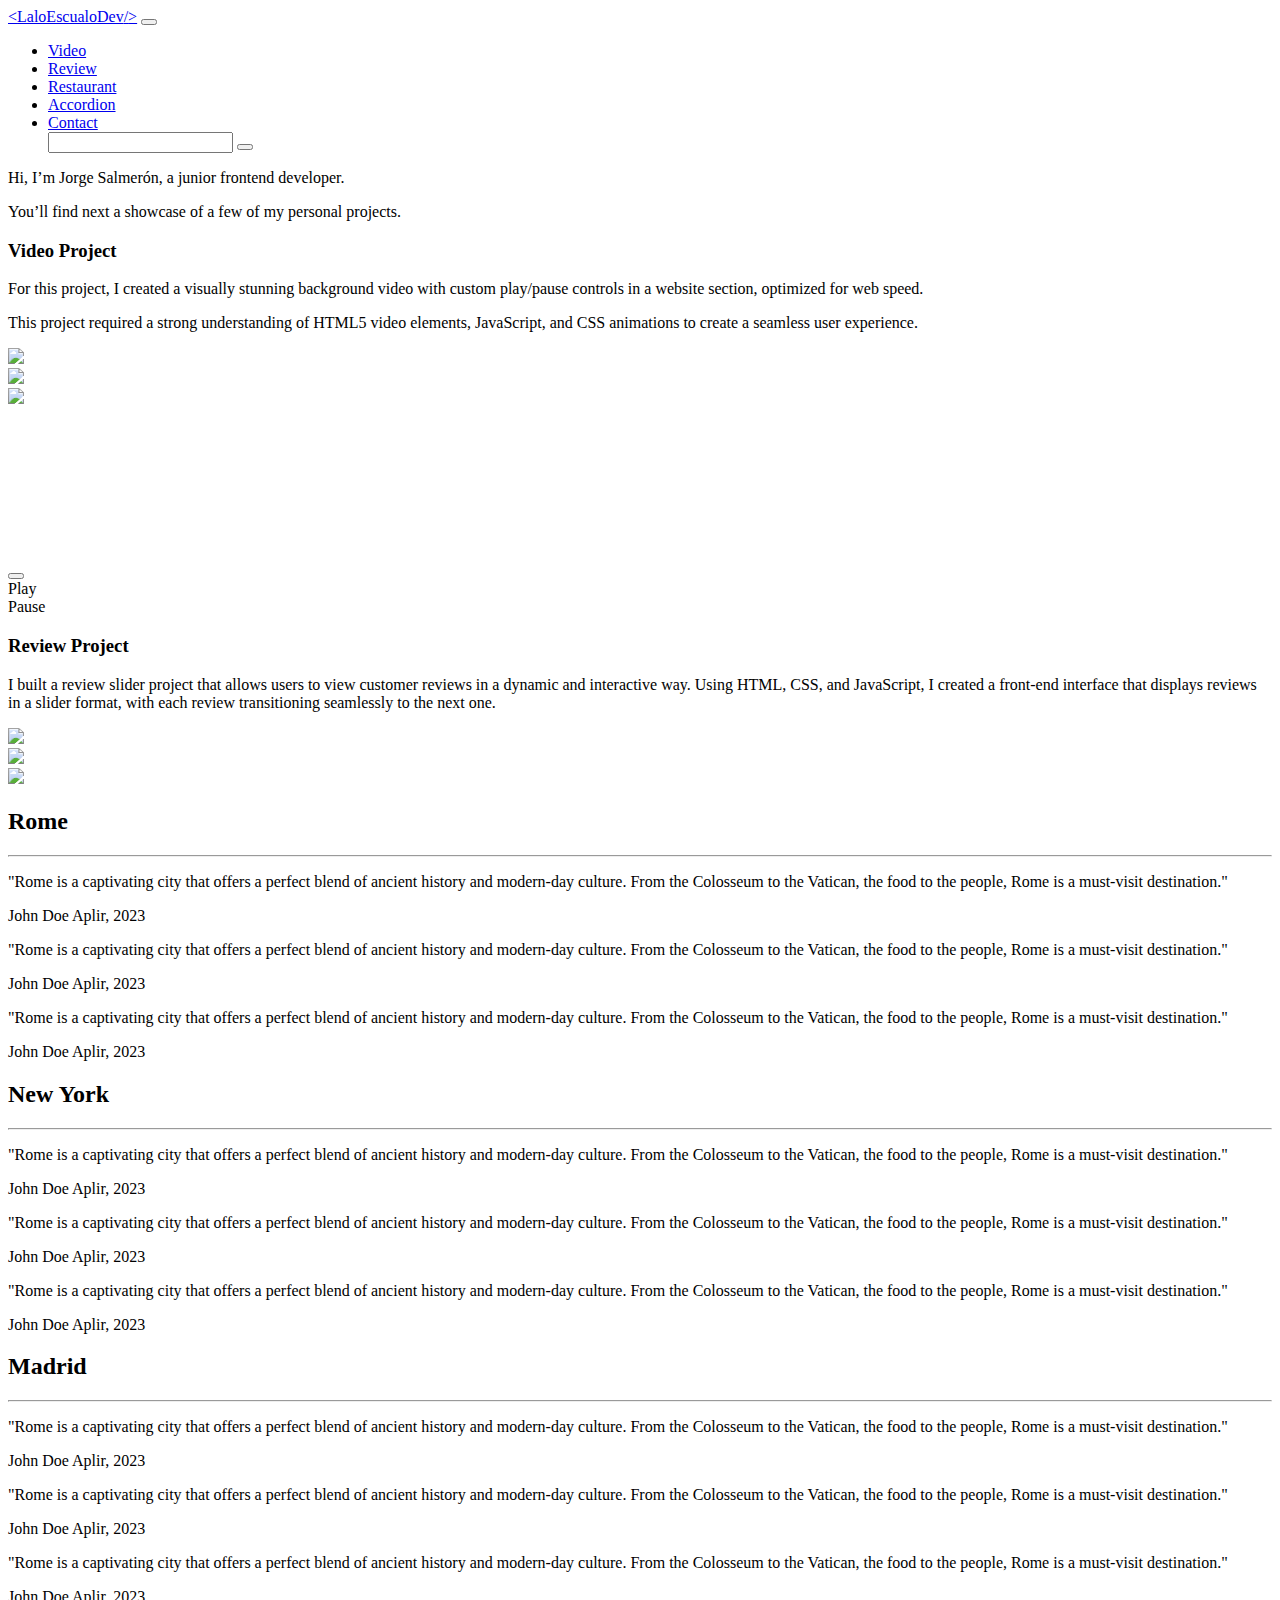
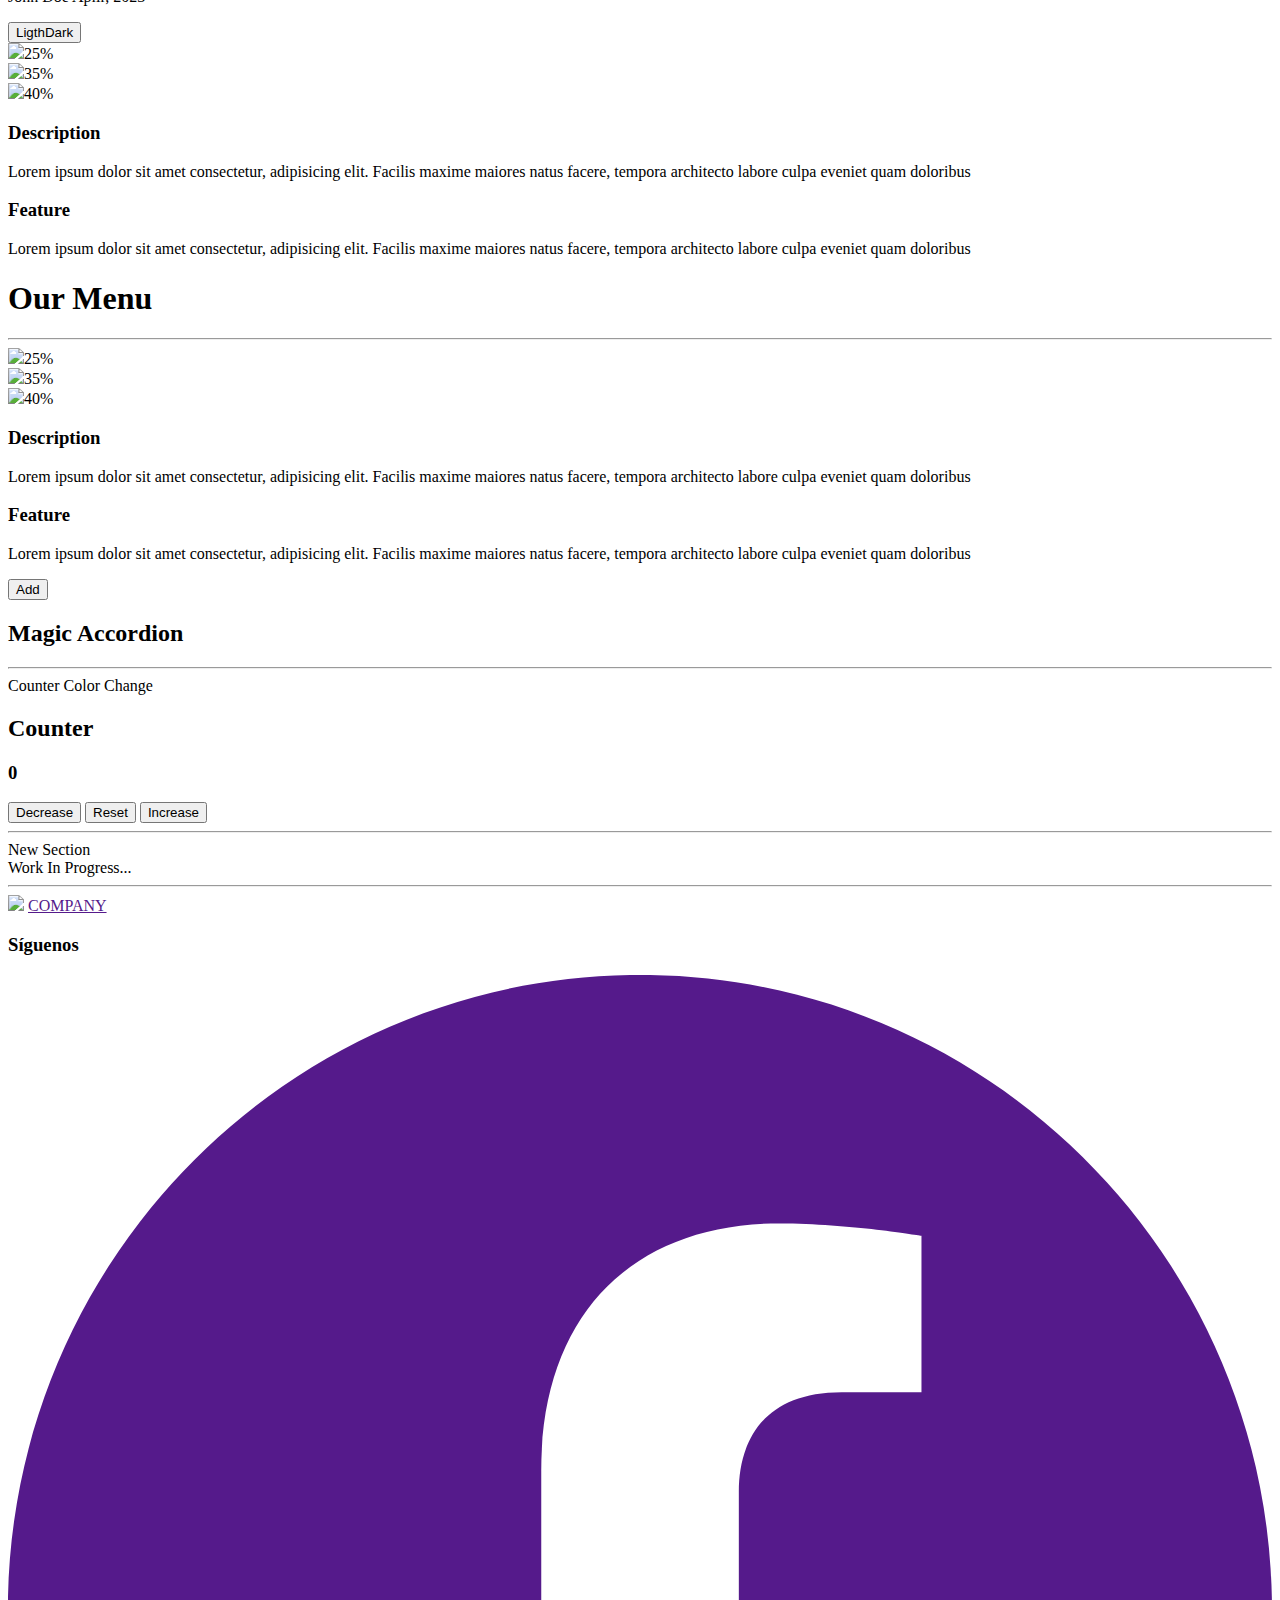
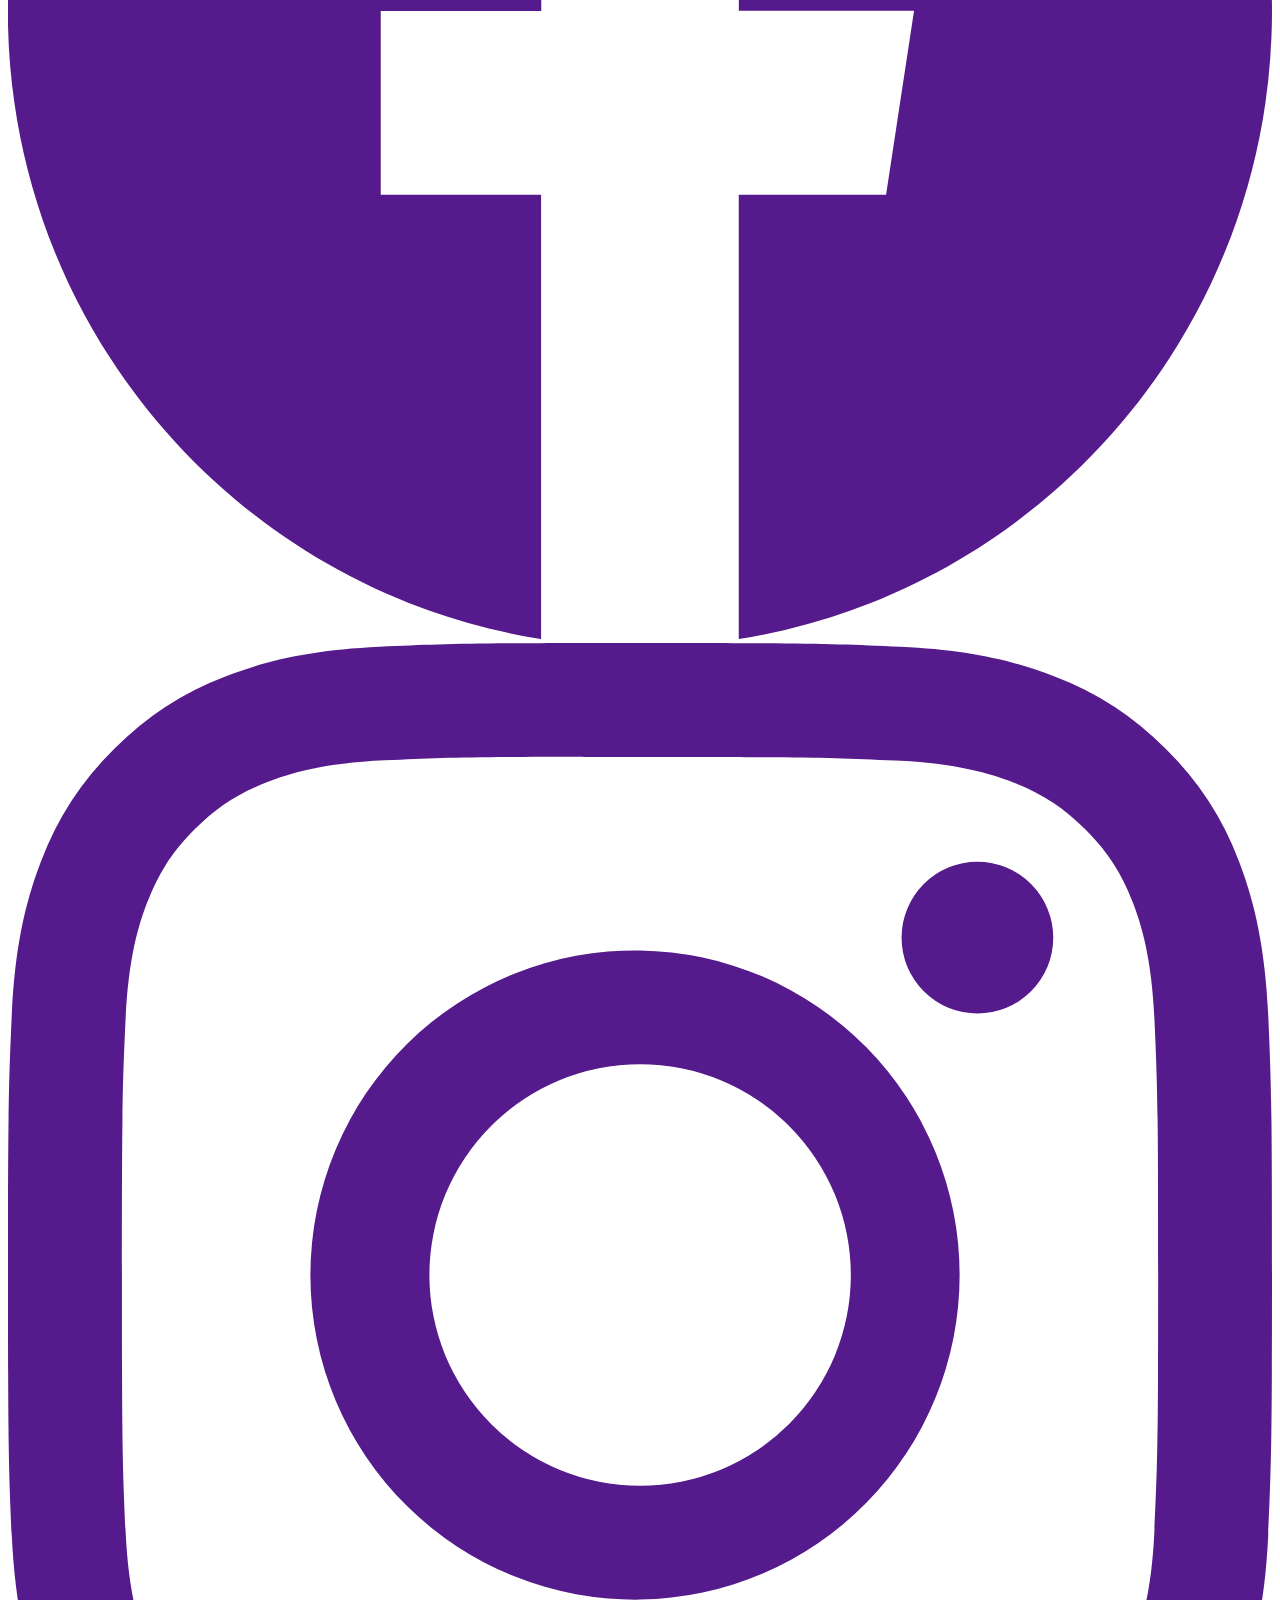
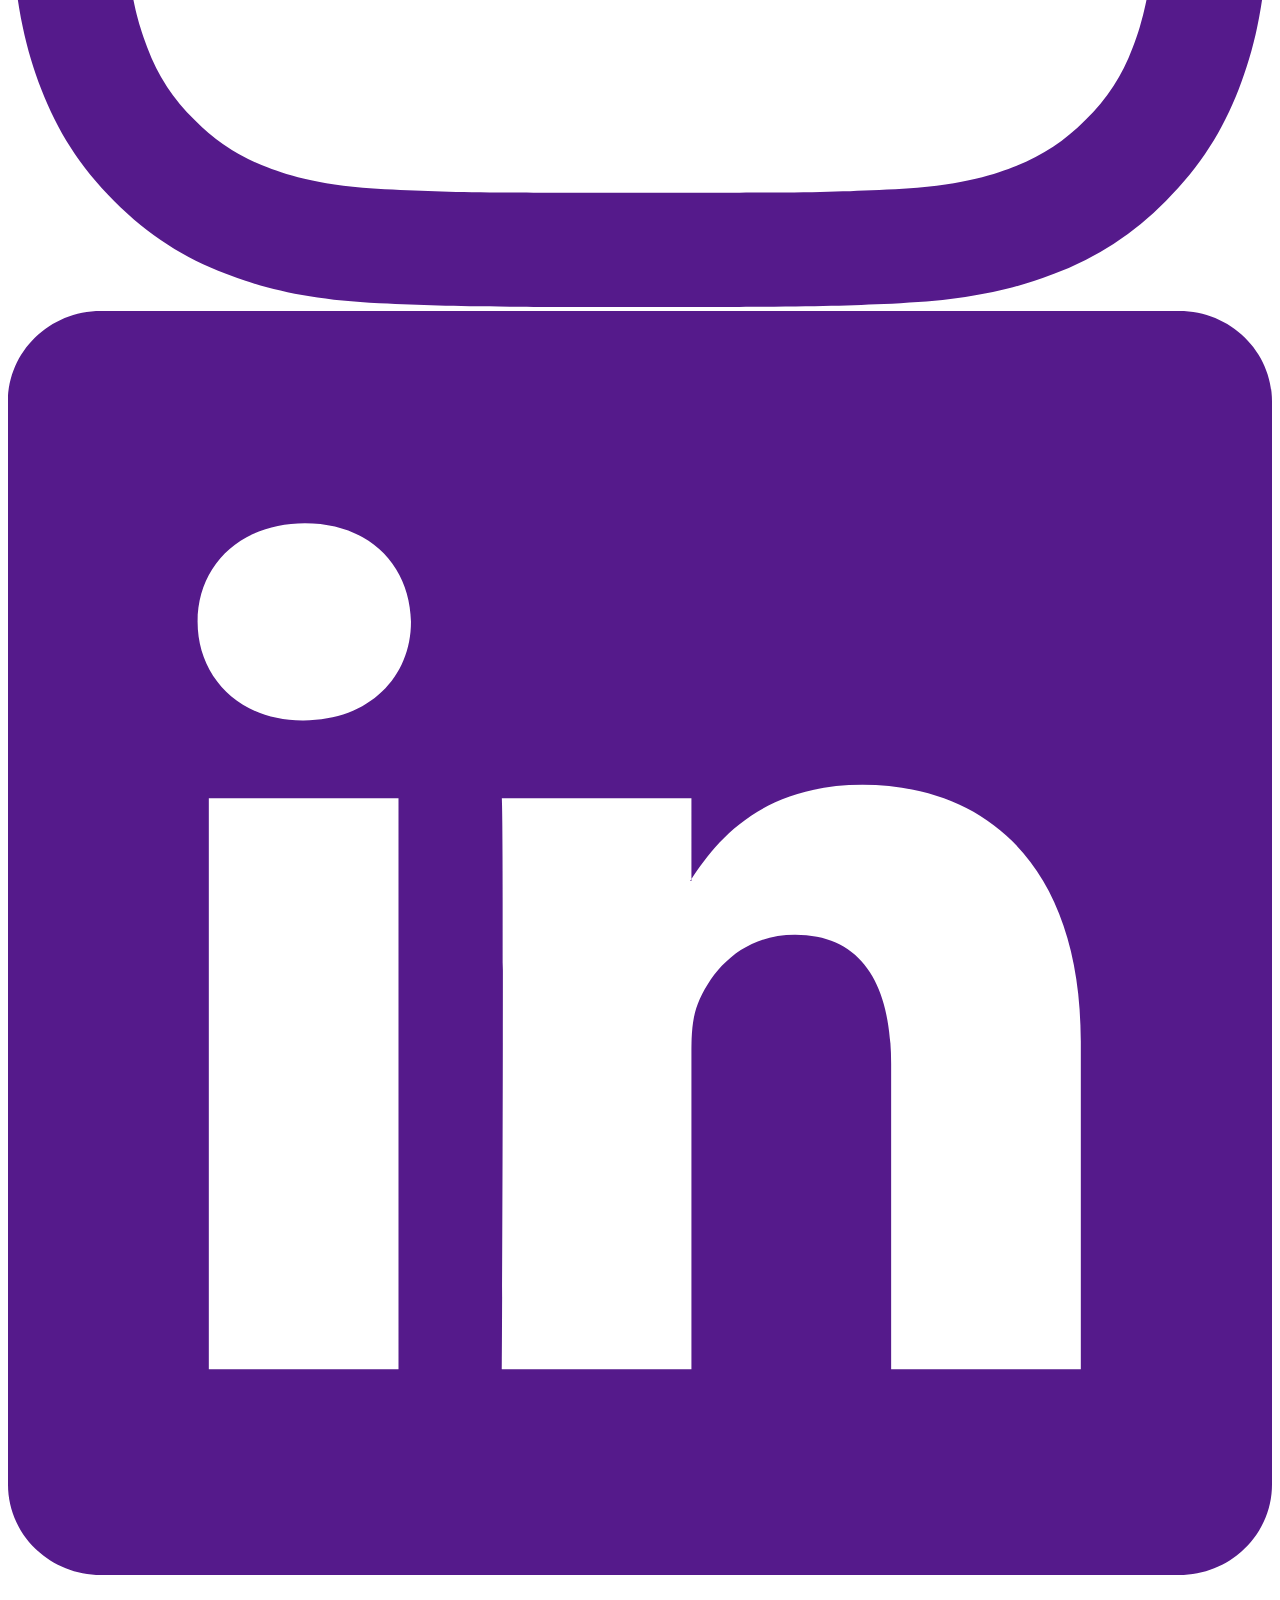
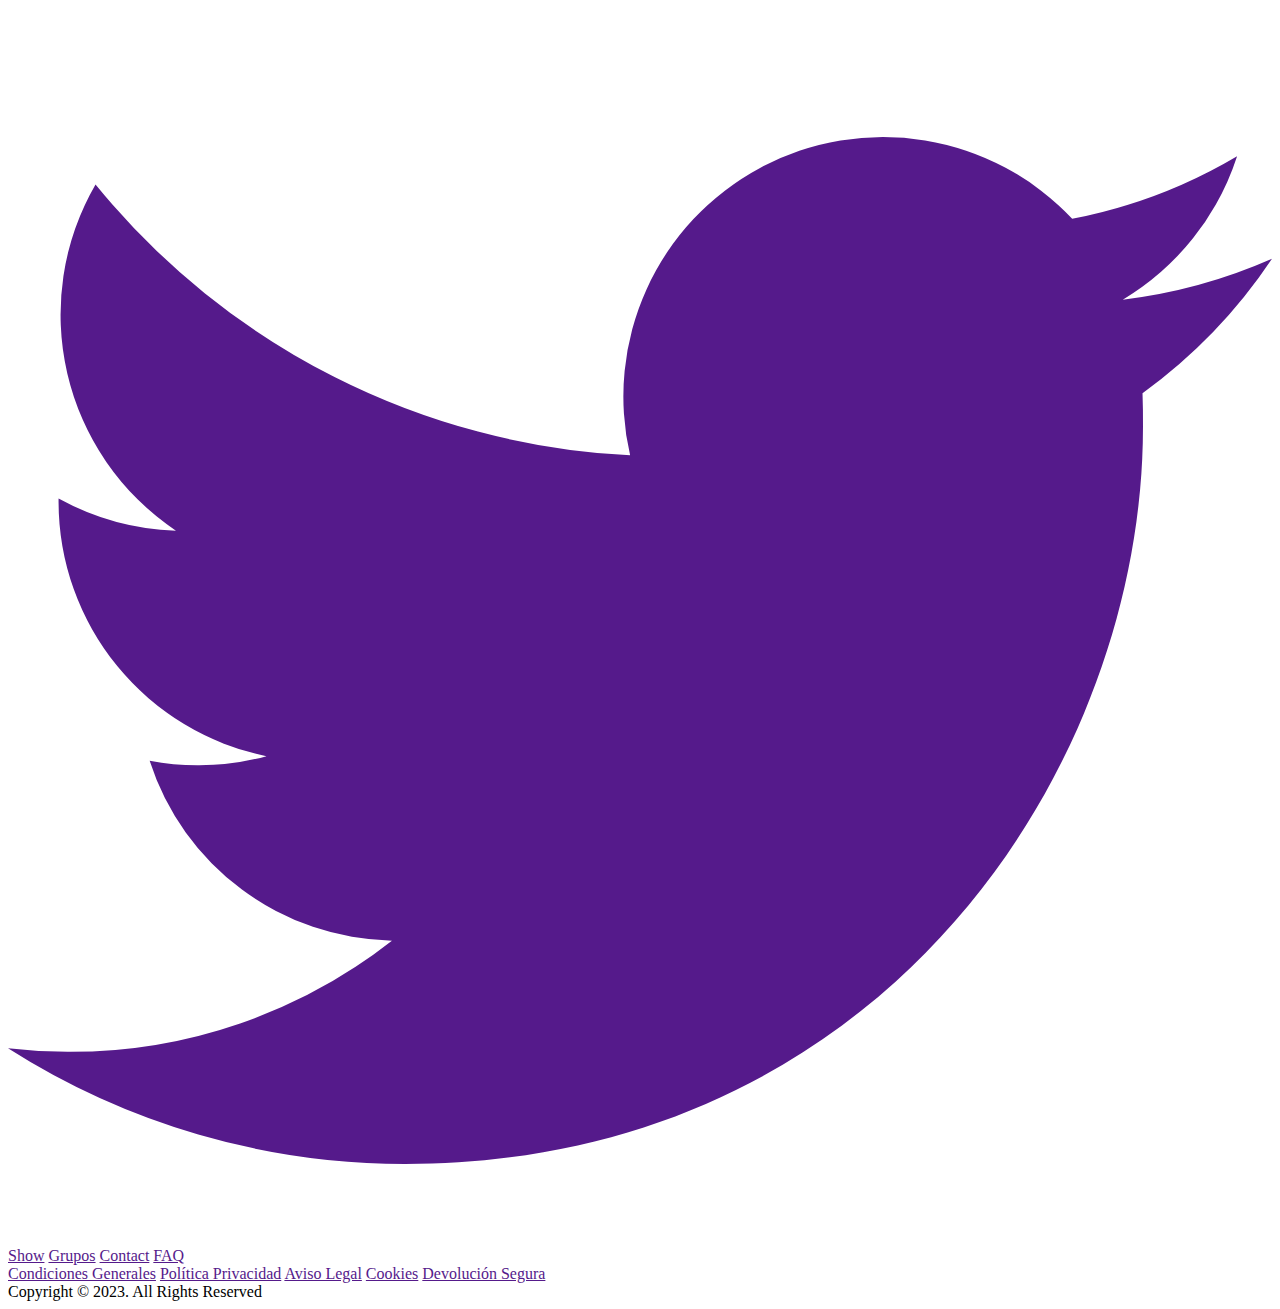
==== index.html @ b8dbc735 "Cambio nombre index" ====
<!DOCTYPE html>
<html lang="en">

<head>
    <meta charset="UTF-8">
    <meta http-equiv="X-UA-Compatible" content="IE=edge">
    <meta name="viewport" content="width=device-width, initial-scale=1.0">
    <title>Portfolio Mobile First</title>
    <link href="https://cdn.jsdelivr.net/npm/bootstrap@5.2.1/dist/css/bootstrap.min.css" rel="stylesheet"
        integrity="sha384-iYQeCzEYFbKjA/T2uDLTpkwGzCiq6soy8tYaI1GyVh/UjpbCx/TYkiZhlZB6+fzT" crossorigin="anonymous">
    <link rel="preconnect" href="https://fonts.googleapis.com">
    <link rel="preconnect" href="https://fonts.gstatic.com" crossorigin>
    <link
        href="https://fonts.googleapis.com/css2?family=Chivo+Mono:wght@700&family=Kodchasan:wght@300;600&family=Lora&family=Montserrat:wght@400&display=swap"
        rel="stylesheet">
    <!-- <link
        href="https://fonts.googleapis.com/css2?family=Chivo+Mono:wght@700&family=Kodchasan:wght@100;200;300;600;700&display=swap"
        rel="stylesheet"> -->
    <!-- <link href="https://fonts.googleapis.com/css2?family=Chivo+Mono:wght@700&display=swap" rel="stylesheet"> -->
    <link rel="stylesheet" href="PortfolioV1MF.css">

</head>

<body>
    <!-------------------------------------------- NAVBAR ------------------------------------------->
    <main>
        <section>
            <!-- COMPANY NAME - TOGGLE BTN - COLLAPSE NAV-LINK -->
            <nav id="mainNavbar" class="navbar fixed-top navbar-expand-lg">
                <!-- COMPANY NAME -->
                <a href="#"
                    class="navbar-brand"><span>&#60;</span>LaloEscualoDev<span>&#47;</span><span>&#62;</span></a>
                <!-- TOGGLE BTN -->
                <button class="navbar-toggler" data-toggle="collapse" data-target="#navLinks"
                    aria-label="Toggle navigation">
                    <span class="navbar-toggler-icon"></span>
                </button>
                <!-- COLLAPSE NAV-LINK -->
                <div class="collapse navbar-collapse" id="navLinks">
                    <ul class="navbar-nav">
                        <li class="nav-item">
                            <a href="#" class="nav-link navLinkVideo">Video</a>
                        </li>
                        <li class="nav-item">
                            <a href="#segunda" class="nav-link">Review</a>
                        </li>
                        <li class="nav-item">
                            <a href="#tercera" class="nav-link">Restaurant</a>
                        </li>
                        <li class="nav-item">
                            <a href="#cuarta" class="nav-link">Accordion</a>
                        </li>
                        <li class="nav-item">
                            <a href="#cuarta" class="nav-link">Contact</a>
                        </li>
                        <form class="formNavbar">
                            <input type="text" class="inputNavbar">
                            <button class="btnNavbar fas fa-search fa-horizontal icono-lupa">
                            </button>
                        </form>
                    </ul>
                </div>
            </nav>
        </section>
        <!------------------------------------- SECTION VIDEO --------------------------------------->
        <section id="primera" class="sectionPrimera">
            <!-- TWO FIRST PARAGRAF -->
            <div class="mainDivIntro">
                <p class="nameIntro">Hi, I’m <span class="nameBold">Jorge Salmerón</span>, a junior frontend
                    developer.
                </p>
                <p class="textIntro">You’ll find next a showcase of a few of my personal projects.</p>
            </div>
            <!-- CARD CENTRAL CON SCROLL Y LOGOS -->
            <div class="mainExplainVideo">
                <!-- CARD: TITLE AND PARAGRAF -->
                <div class="explainBody">
                    <h3 class="videoProject">Video Project</h3>
                    <div class="descExplain">
                        <p>For this project, I created a visually stunning background video with custom play/pause
                            controls in a website section, optimized for web speed.
                        </p>
                        <p>This project required a strong understanding of HTML5 video elements, JavaScript, and CSS
                            animations to create a seamless user experience.
                        </p>
                    </div>
                </div>
                <!-- CARD: LOGOS -->
                <div class="logosDivExplainVideo">
                    <div class="logosImgVideo">
                        <div class="lenjDiv">
                            <a href="Lenguajes/Html.html">
                                <img class="imgLenj" src="images/icons8-html-5 (1).svg">
                            </a>
                        </div>
                        <div class="lenjDiv">
                            <a href="Lenguajes/Css.html">
                                <img id="logoCss" class="imgLenj" src="images/icons8-css3.svg">
                            </a>
                        </div>
                        <div class="lenjDiv">
                            <a href="Lenguajes/Js.html">
                                <img class="imgLenj" src="images/icons8-javascript.svg">
                            </a>
                        </div>
                    </div>
                </div>
            </div>
            <!-- PRELAODER - VIDEO CONTAINER - PLAY/PAUSE BTNS -->

            <!-- PRELAODER -->
            <div class="preloaderVideo">
                <lottie-player class="gifPreloader" src="https://assets2.lottiefiles.com/packages/lf20_yx2u7eke.json"
                    background="transparent" speed="1" style="width: 300px; height: 300px;" loop
                    autoplay></lottie-player>
            </div>
            <!-- VIDEO Y BACKGROUND VIDEO -->
            <div class="mainDivVideo">
                <video class="containerVideo" muted autoplay loop>
                    <source
                        src="https://cdn.pixabay.com/vimeo/688648666/Patinar%20-%20110734.mp4?width=1280&hash=bf9af4859d50079ec338d1eb133887ebc7608607"
                        type="video/mp4">
                </video>
            </div>
            <!-- PLAY/PAUSE BTNS -->
            <section class="mainPlayPauseSection">
                <div class="mainBtnSwith">
                    <button class="btnSwitchVideo">
                        <span class="switchVideo"></span>
                    </button>
                    <div class="PlayPauseDiv">
                        <div class="divPlay">
                            <span class="btnPlayVideo fas fa-play"></span><span class="spanPlayBtn">Play</span>
                        </div>
                        <div class="divPause">
                            <span class="btnPauseVideo fas fa-pause"></span><span class="spanPauseBtn">Pause</span>
                        </div>
                    </div>
                </div>
            </section>
        </section>
        <!--------------------------------------- REVIEW -------------------------------------------->
        <section id="segunda" class="sectionSegunda">
            <div class="mainCardReview">
                <!-- AQUI VA EL CONTENIDO DE LA SEGUNDA SECCCION -->
                <div class="mainExplainReview">
                    <div class="logosDivExplain">
                    </div>
                    <div class="explainBody">
                        <div class="headDiv">
                            <h3 class="ProjectNameReview">Review Project</h3>
                            <div class="descExplainReview">
                                <p class="parrafoReview">I built a review slider project that allows users to view
                                    customer reviews in a
                                    dynamic and interactive way. Using HTML, CSS, and JavaScript, I created a front-end
                                    interface that displays reviews in a slider format, with each review transitioning
                                    seamlessly to the next one.

                                </p>
                            </div>
                            <div class="containerLogosReview">
                                <div class="lenjDiv">
                                    <img class="imgLogosReview" src="images/icons8-html-5 (1).svg">
                                </div>
                                <div class="lenjDiv">
                                    <img id="logoCss" class="imgLogosReview" src="images/icons8-css3.svg">
                                </div>
                                <div class="lenjDiv">
                                    <img class="imgLogosReview" src="images/icons8-javascript.svg">
                                </div>
                            </div>
                        </div>
                    </div>
                </div>
                <section class="row justify-content-center align-items-center">
                    <div class="mainDivReview">
                        <div class="cardReview carousel-container">
                            <div class="cardBodyReview carousel">
                                <!-- CARD REVIEW -->
                                <article class="mainReview img firstReview">
                                    <div class="imgContainerReview">
                                        <h2 id="author" class="authorReview">Rome</h2>
                                    </div>
                                    <hr class="cardHr">
                                    <div class="containerScrollXReview">
                                        <div class="itemScrollXReview">
                                            <p id="info" class="infoReview">"Rome is a captivating city that offers a
                                                perfect blend of ancient history and modern-day culture. From the
                                                Colosseum to the Vatican, the food to the people, Rome is a must-visit
                                                destination."
                                            <p class="NamePost">John Doe <span>Aplir, 2023</span></p>
                                            </p>
                                        </div>
                                        <div class="itemScrollXReview">
                                            <p id="info" class="infoReview">"Rome is a captivating city that offers a
                                                perfect blend of ancient history and modern-day culture. From the
                                                Colosseum to the Vatican, the food to the people, Rome is a must-visit
                                                destination."
                                            <p class="NamePost">John Doe <span>Aplir, 2023</span></p>
                                            </p>
                                        </div>
                                        <div class="itemScrollXReview">
                                            <p id="info" class="infoReview">"Rome is a captivating city that offers a
                                                perfect blend of ancient history and modern-day culture. From the
                                                Colosseum to the Vatican, the food to the people, Rome is a must-visit
                                                destination."
                                            <p class="NamePost">John Doe <span>Aplir, 2023</span></p>
                                            </p>
                                        </div>
                                    </div>
                                </article>
                                <article class="mainReview img secondReview">
                                    <div class="imgContainerReview">
                                        <h2 id="author" class="authorReview">New York</h2>
                                    </div>
                                    <hr class="cardHr">
                                    <div class="containerScrollXReview">
                                        <div class="itemScrollXReview">
                                            <p id="info" class="infoReview">"Rome is a captivating city that offers a
                                                perfect blend of ancient history and modern-day culture. From the
                                                Colosseum to the Vatican, the food to the people, Rome is a must-visit
                                                destination."
                                            <p class="NamePost">John Doe <span>Aplir, 2023</span></p>
                                            </p>
                                        </div>
                                        <div class="itemScrollXReview">
                                            <p id="info" class="infoReview">"Rome is a captivating city that offers a
                                                perfect blend of ancient history and modern-day culture. From the
                                                Colosseum to the Vatican, the food to the people, Rome is a must-visit
                                                destination."
                                            <p class="NamePost">John Doe <span>Aplir, 2023</span></p>
                                            </p>
                                        </div>
                                        <div class="itemScrollXReview">
                                            <p id="info" class="infoReview">"Rome is a captivating city that offers a
                                                perfect blend of ancient history and modern-day culture. From the
                                                Colosseum to the Vatican, the food to the people, Rome is a must-visit
                                                destination."
                                            <p class="NamePost">John Doe <span>Aplir, 2023</span></p>
                                            </p>
                                        </div>
                                    </div>
                                </article>
                                <article class="mainReview img thirdReview">
                                    <div class="imgContainerReview">
                                        <h2 id="author" class="authorReview">Madrid</h2>
                                    </div>
                                    <hr class="cardHr">
                                    <div class="containerScrollXReview">
                                        <div class="itemScrollXReview">
                                            <p id="info" class="infoReview">"Rome is a captivating city that offers a
                                                perfect blend of ancient history and modern-day culture. From the
                                                Colosseum to the Vatican, the food to the people, Rome is a must-visit
                                                destination."
                                            <p class="NamePost">John Doe <span>Aplir, 2023</span></p>
                                            </p>
                                        </div>
                                        <div class="itemScrollXReview">
                                            <p id="info" class="infoReview">"Rome is a captivating city that offers a
                                                perfect blend of ancient history and modern-day culture. From the
                                                Colosseum to the Vatican, the food to the people, Rome is a must-visit
                                                destination."
                                            <p class="NamePost">John Doe <span>Aplir, 2023</span></p>
                                            </p>
                                        </div>
                                        <div class="itemScrollXReview">
                                            <p id="info" class="infoReview">"Rome is a captivating city that offers a
                                                perfect blend of ancient history and modern-day culture. From the
                                                Colosseum to the Vatican, the food to the people, Rome is a must-visit
                                                destination."
                                            <p class="NamePost">John Doe <span>Aplir, 2023</span></p>
                                            </p>
                                        </div>
                                    </div>
                                </article>
                            </div>
                            <div class="mainDivDarkMode">
                                <button class="darkBtn"><span class="spanDark">Ligth</span><span
                                        class="spanLigth">Dark</span></button>
                            </div>
                        </div>
                    </div>
                    <div class="divBtnsReview carousel-buttons">
                        <a class="btnsReview next-btn"><i class="fas fa-chevron-left next"></i></a>
                        <a class="btnsReview prev-btn"><i class="fas fa-chevron-right prev"></i></a>
                    </div>
                </section>
            </div>
        </section>
        <!-------------------------------------- RESTAURANT ----------------------------------------->
        <section id="tercera" class="sectionTercera">
            <div class="titleContainerRestaurant">
                <!-- AQUI VA EL CONTENIDO DE LA TERCERA SECCCION -->
                <div class="mainExplainRest">
                    <div class="logosDivExplain">
                        <div class="divBar">
                            <div class="htmlBar"></div>
                            <div class="cssBar"></div>
                            <div class="jsBar"></div>
                        </div>
                        <div class="logosImg">
                            <div class="lenjDiv">
                                <img class="imgLenj" src="images/icons8-html-5 (1).svg"><span
                                    class="lenjSpan number">25%</span>
                            </div>
                            <div class="lenjDiv">
                                <img id="logoCss" class="imgLenj" src="images/icons8-css3.svg"><span
                                    class="lenjSpan number">35%</span>
                            </div>
                            <div class="lenjDiv">
                                <img class="imgLenj" src="images/icons8-javascript.svg"><span
                                    class="lenjSpan number">40%</span>
                            </div>
                        </div>
                    </div>
                    <div class="explainBody">
                        <div class="headDiv">
                            <h3>Description</h3>
                            <div class="descExplain">
                                <p>Lorem ipsum dolor sit amet consectetur, adipisicing elit. Facilis
                                    maxime maiores natus facere, tempora architecto labore culpa eveniet quam doloribus
                                </p>
                            </div>
                            <h3>Feature</h3>
                            <div class="featExplain">
                                <p>Lorem ipsum dolor sit amet consectetur, adipisicing elit. Facilis
                                    maxime maiores natus facere, tempora architecto labore culpa eveniet quam doloribus
                                </p>
                            </div>
                        </div>
                    </div>
                </div>
                <main class="container-fluid row align-items-center">
                    <nav>
                        <section class="text-center">
                            <div class="mainTitle">
                                <h1 class="titleMenu">Our Menu</h1>
                                <hr class="underlineRestaurant">
                            </div>
                            <div class="btnsMenu">
                                <!-- <button class="filter-btn" data-id="all">All</button>
                            <button class="filter-btn" data-id="breakfast">Breakfast</button>
                            <button class="filter-btn" data-id="lunch">Lunch</button>
                            <button class="filter-btn" data-id="shakes">Shakes</button> -->
                            </div>
                        </section>
                        <section class="sectionMenu container-fluid">
                            <div class="div-central row align-items-center justify-content-evenly">
                                <!-- <div class="">
                                <img class="imgPlato"
                                    src="https://images.unsplash.com/photo-1546069901-ba9599a7e63c?ixlib=rb-4.0.3&ixid=MnwxMjA3fDB8MHxzZWFyY2h8Mnx8Y29taWRhfGVufDB8fDB8fA%3D%3D&auto=format&fit=crop&w=200&q=60"
                                    alt="">
                            </div>
                            <div class="mainDivMenu">
                                <div>
                                    <div class="titlePlato">
                                        <h4 class="namePlato">Primer Plato</h4>
                                        <h4 class="price">15.35$</h4>
                                    </div>
                                    <hr class="underlinePlato">
                                    <p class="textPlato">Lorem ipsum dolor sit amet consect adipisicing elit. Provident, sed tenetur modi accusamus
                                        magni harum quo inventore. Nulla harum quia eveniet nobis.</p>
                                </div>
                            </div> -->
                        </section>
                    </nav>
                </main>
            </div>
        </section>
        <!----------------------------------- ACCORDION + FOOTER ------------------------------------>
        <section id="cuarta" class="sectionCuarta">
            <div>
                <!-- AQUI VA EL CONTENIDO DE LA CUARTA SECCCION -->
                <div class="mainDivExplain">
                    <div class="logosDivExplain">
                        <div class="divBar">
                            <div class="htmlBar"></div>
                            <div class="cssBar"></div>
                            <div class="jsBar"></div>
                        </div>
                        <div class="logosImg">
                            <div class="lenjDiv">
                                <img class="imgLenj" src="images/icons8-html-5 (1).svg"><span
                                    class="lenjSpan number">25%</span>
                            </div>
                            <div class="lenjDiv">
                                <img id="logoCss" class="imgLenj" src="images/icons8-css3.svg"><span
                                    class="lenjSpan number">35%</span>
                            </div>
                            <div class="lenjDiv">
                                <img class="imgLenj" src="images/icons8-javascript.svg"><span
                                    class="lenjSpan number">40%</span>
                            </div>
                        </div>
                    </div>
                    <div class="mainDivAccordion">
                        <!-- MAIN ACCORDION -->
                        <div class="explainBody">
                            <div class="headDiv">
                                <h3>Description</h3>
                                <div class="descExplain">
                                    <p>Lorem ipsum dolor sit amet consectetur, adipisicing elit. Facilis
                                        maxime maiores natus facere, tempora architecto labore culpa eveniet quam
                                        doloribus
                                    </p>
                                </div>
                                <h3>Feature</h3>
                                <div class="featExplain">
                                    <p>Lorem ipsum dolor sit amet consectetur, adipisicing elit. Facilis
                                        maxime maiores natus facere, tempora architecto labore culpa eveniet quam
                                        doloribus
                                    </p>
                                </div>
                            </div>
                            <div class="divBtnAgregar">
                                <button class="float-end btnAgregar">Add</button>
                            </div>
                            <div class="accordion">
                                <h2 class="textAccordion">Magic Accordion</h2>
                                <hr>
                                <!-- PRIMER ACCORDION -->
                                <div class="containerAccordion">
                                    <div class="titulo">Counter Color Change</div>
                                    <div class="mainDivCounter content">
                                        <!-- AQUI VA EL CONTENIDO DEL PRIMER ACORDION -->
                                        <!-- COUNTER INSIDE -->
                                        <div class="titleDivCounter">
                                            <h2 class="titleCounter">Counter</h2>
                                            <h3 class="numberCounter">0</h3>
                                        </div>

                                    </div>
                                </div>
                                <div class="btnDivCounter btnDivCounterUno">
                                    <button id="dec" class="btn btnsCounter decrease">Decrease</button>
                                    <button id="res" class="btn btnsCounter reset">Reset</button>
                                    <button id="inc" class="btn btnsCounter increase">Increase</button>
                                </div>
                                <hr>
                                <!-- SEGUNDO ACCORDION -->
                                <div class="linkHide">
                                    <div class="containerAccordion1">
                                        <div class="titulo">New Section</div>
                                        <div class="mainDivCounter content work">
                                            Work In Progress...
                                        </div>
                                        <hr>
                                    </div>
                                </div>
                            </div>
                        </div>
                        <!--------------------------------- FOOTER ---------------------------------->
                        <main class="mainFooter">
                            <section class="mainSectionFooter">
                                <div class="companyFooter">
                                    <div class="logoPlusCompanyDiv">
                                        <img class="imgLogoFooter"
                                            src="https://getbootstrap.com/docs/5.2/assets/brand/bootstrap-logo.svg">
                                        <a href="">COMPANY</a>
                                    </div>
                                    <div class="redesFooter">
                                        <h3 class="titleRedes">Síguenos</h3>
                                        <div class="logosRedesFooter">
                                            <a href="">
                                                <svg xmlns="http://www.w3.org/2000/svg" fill="currentColor"
                                                    class="bi bi-facebook" viewBox="0 0 16 16">
                                                    <path
                                                        d="M16 8.049c0-4.446-3.582-8.05-8-8.05C3.58 0-.002 3.603-.002 8.05c0 4.017 2.926 7.347 6.75 7.951v-5.625h-2.03V8.05H6.75V6.275c0-2.017 1.195-3.131 3.022-3.131.876 0 1.791.157 1.791.157v1.98h-1.009c-.993 0-1.303.621-1.303 1.258v1.51h2.218l-.354 2.326H9.25V16c3.824-.604 6.75-3.934 6.75-7.951z" />
                                                </svg>
                                            </a>
                                            <a href="">
                                                <svg xmlns="http://www.w3.org/2000/svg" fill="currentColor"
                                                    class="bi bi-instagram" viewBox="0 0 16 16">
                                                    <path
                                                        d="M8 0C5.829 0 5.556.01 4.703.048 3.85.088 3.269.222 2.76.42a3.917 3.917 0 0 0-1.417.923A3.927 3.927 0 0 0 .42 2.76C.222 3.268.087 3.85.048 4.7.01 5.555 0 5.827 0 8.001c0 2.172.01 2.444.048 3.297.04.852.174 1.433.372 1.942.205.526.478.972.923 1.417.444.445.89.719 1.416.923.51.198 1.09.333 1.942.372C5.555 15.99 5.827 16 8 16s2.444-.01 3.298-.048c.851-.04 1.434-.174 1.943-.372a3.916 3.916 0 0 0 1.416-.923c.445-.445.718-.891.923-1.417.197-.509.332-1.09.372-1.942C15.99 10.445 16 10.173 16 8s-.01-2.445-.048-3.299c-.04-.851-.175-1.433-.372-1.941a3.926 3.926 0 0 0-.923-1.417A3.911 3.911 0 0 0 13.24.42c-.51-.198-1.092-.333-1.943-.372C10.443.01 10.172 0 7.998 0h.003zm-.717 1.442h.718c2.136 0 2.389.007 3.232.046.78.035 1.204.166 1.486.275.373.145.64.319.92.599.28.28.453.546.598.92.11.281.24.705.275 1.485.039.843.047 1.096.047 3.231s-.008 2.389-.047 3.232c-.035.78-.166 1.203-.275 1.485a2.47 2.47 0 0 1-.599.919c-.28.28-.546.453-.92.598-.28.11-.704.24-1.485.276-.843.038-1.096.047-3.232.047s-2.39-.009-3.233-.047c-.78-.036-1.203-.166-1.485-.276a2.478 2.478 0 0 1-.92-.598 2.48 2.48 0 0 1-.6-.92c-.109-.281-.24-.705-.275-1.485-.038-.843-.046-1.096-.046-3.233 0-2.136.008-2.388.046-3.231.036-.78.166-1.204.276-1.486.145-.373.319-.64.599-.92.28-.28.546-.453.92-.598.282-.11.705-.24 1.485-.276.738-.034 1.024-.044 2.515-.045v.002zm4.988 1.328a.96.96 0 1 0 0 1.92.96.96 0 0 0 0-1.92zm-4.27 1.122a4.109 4.109 0 1 0 0 8.217 4.109 4.109 0 0 0 0-8.217zm0 1.441a2.667 2.667 0 1 1 0 5.334 2.667 2.667 0 0 1 0-5.334z" />
                                                </svg>
                                            </a>
                                            <a href="">
                                                <svg xmlns="http://www.w3.org/2000/svg" fill="currentColor"
                                                    class="bi bi-linkedin" viewBox="0 0 16 16">
                                                    <path
                                                        d="M0 1.146C0 .513.526 0 1.175 0h13.65C15.474 0 16 .513 16 1.146v13.708c0 .633-.526 1.146-1.175 1.146H1.175C.526 16 0 15.487 0 14.854V1.146zm4.943 12.248V6.169H2.542v7.225h2.401zm-1.2-8.212c.837 0 1.358-.554 1.358-1.248-.015-.709-.52-1.248-1.342-1.248-.822 0-1.359.54-1.359 1.248 0 .694.521 1.248 1.327 1.248h.016zm4.908 8.212V9.359c0-.216.016-.432.08-.586.173-.431.568-.878 1.232-.878.869 0 1.216.662 1.216 1.634v3.865h2.401V9.25c0-2.22-1.184-3.252-2.764-3.252-1.274 0-1.845.7-2.165 1.193v.025h-.016a5.54 5.54 0 0 1 .016-.025V6.169h-2.4c.03.678 0 7.225 0 7.225h2.4z" />
                                                </svg>
                                            </a>
                                            <a href="">
                                                <svg xmlns="http://www.w3.org/2000/svg" fill="currentColor"
                                                    class="bi bi-twitter" viewBox="0 0 16 16">
                                                    <path
                                                        d="M5.026 15c6.038 0 9.341-5.003 9.341-9.334 0-.14 0-.282-.006-.422A6.685 6.685 0 0 0 16 3.542a6.658 6.658 0 0 1-1.889.518 3.301 3.301 0 0 0 1.447-1.817 6.533 6.533 0 0 1-2.087.793A3.286 3.286 0 0 0 7.875 6.03a9.325 9.325 0 0 1-6.767-3.429 3.289 3.289 0 0 0 1.018 4.382A3.323 3.323 0 0 1 .64 6.575v.045a3.288 3.288 0 0 0 2.632 3.218 3.203 3.203 0 0 1-.865.115 3.23 3.23 0 0 1-.614-.057 3.283 3.283 0 0 0 3.067 2.277A6.588 6.588 0 0 1 .78 13.58a6.32 6.32 0 0 1-.78-.045A9.344 9.344 0 0 0 5.026 15z" />
                                                </svg>
                                            </a>
                                        </div>
                                    </div>
                                </div>
                                <div class="linkFooterDiv">
                                    <div class="infoFooter">
                                        <a href="">Show</a>
                                        <a href="">Grupos</a>
                                        <a href="">Contact</a>
                                        <a href="">FAQ</a>
                                    </div>
                                    <div class="policyFooter">
                                        <a href="">Condiciones Generales</a>
                                        <a href="">Política Privacidad</a>
                                        <a href="">Aviso Legal</a>
                                        <a href="">Cookies</a>
                                        <a href="">Devolución Segura</a>
                                    </div>
                                </div>
                            </section>
                            <section class="copyFooter">
                                <div>Copyright © 2023. All Rights Reserved</div>
                            </section>
                        </main>
        </section>
        <!---------------------------------------- SCRIPT ------------------------------------------->
        <div>
            <script src="https://code.jquery.com/jquery-3.3.1.slim.min.js"
                integrity="sha384-q8i/X+965DzO0rT7abK41JStQIAqVgRVzpbzo5smXKp4YfRvH+8abtTE1Pi6jizo"
                crossorigin="anonymous"></script>
            <script src="https://stackpath.bootstrapcdn.com/bootstrap/4.1.3/js/bootstrap.min.js"
                integrity="sha384-ChfqqxuZUCnJSK3+MXmPNIyE6ZbWh2IMqE241rYiqJxyMiZ6OW/JmZQ5stwEULTy"
                crossorigin="anonymous"></script>
            <script src="https://kit.fontawesome.com/01074329eb.js" crossorigin="anonymous"></script>
            <script src="https://unpkg.com/@lottiefiles/lottie-player@latest/dist/lottie-player.js"></script>
            <script src="PortfolioV1MF.js"></script>
        </div>
    </main>
</body>

</html>
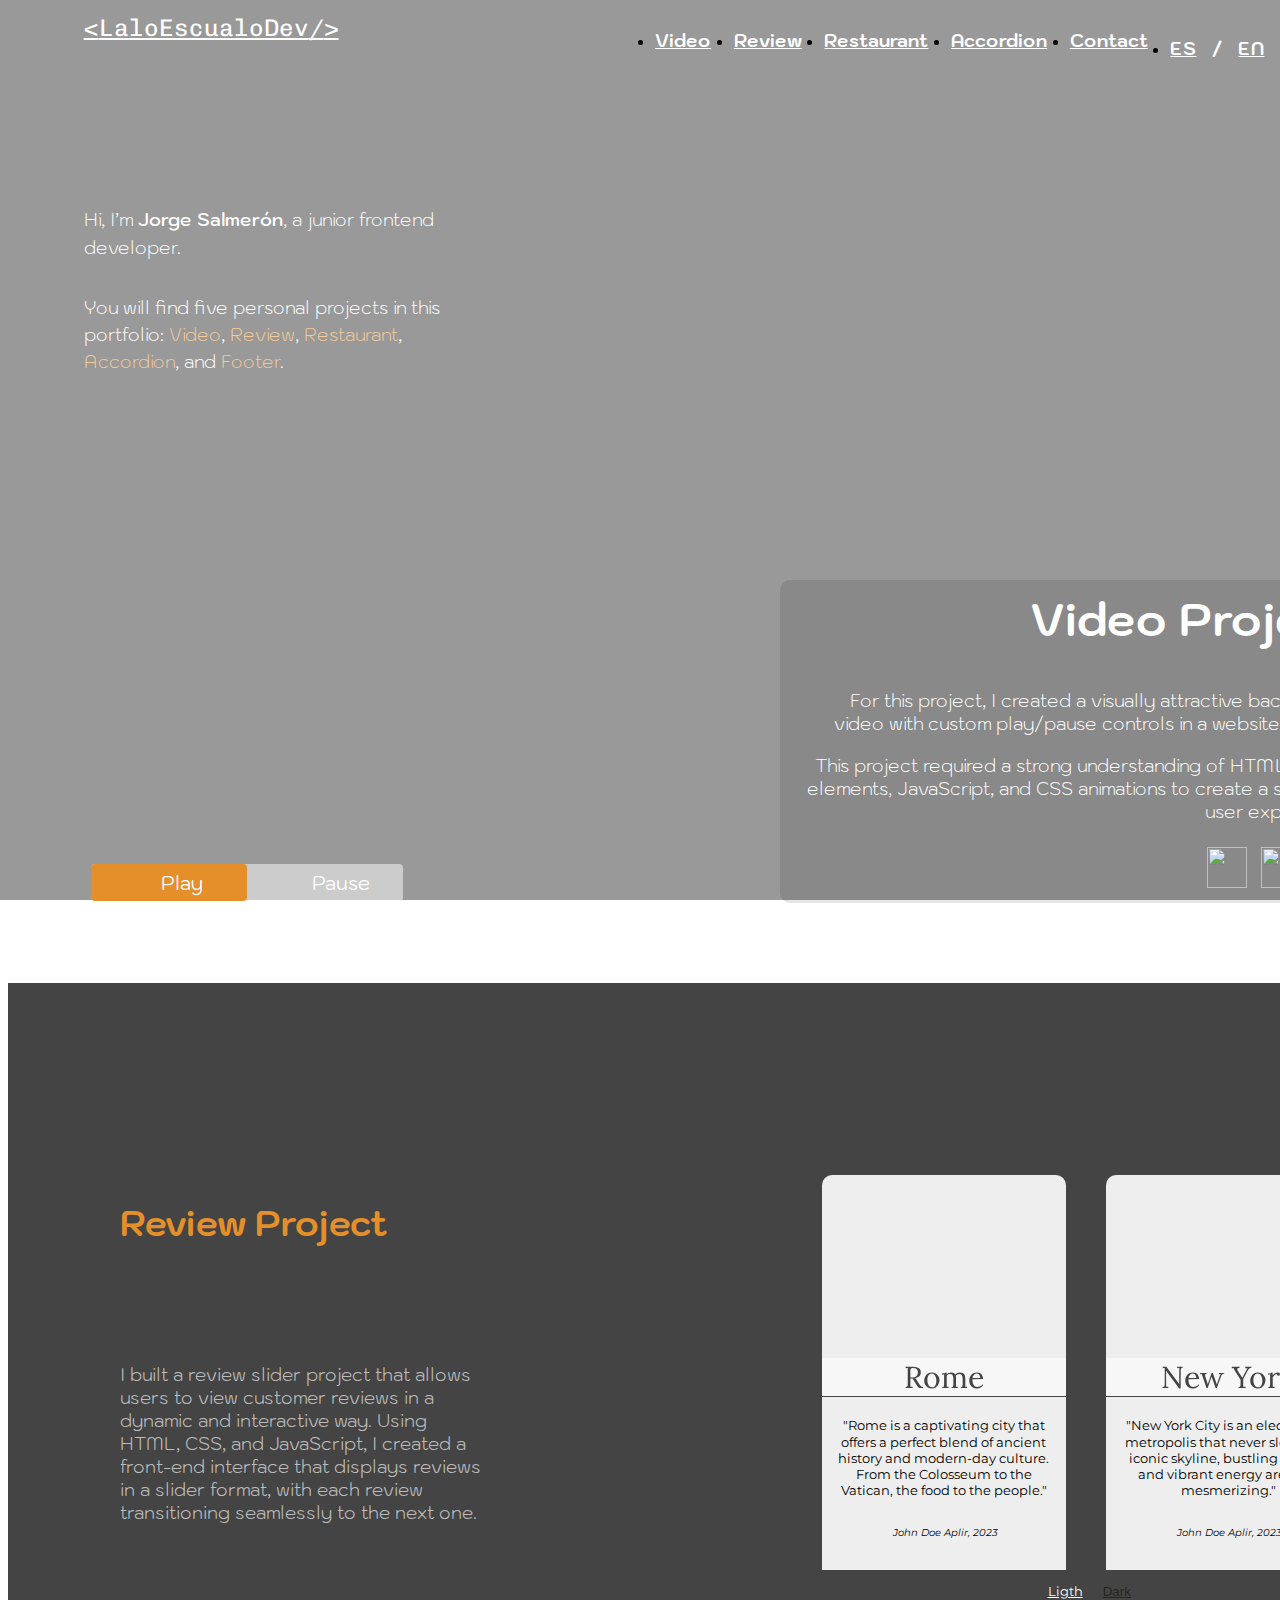
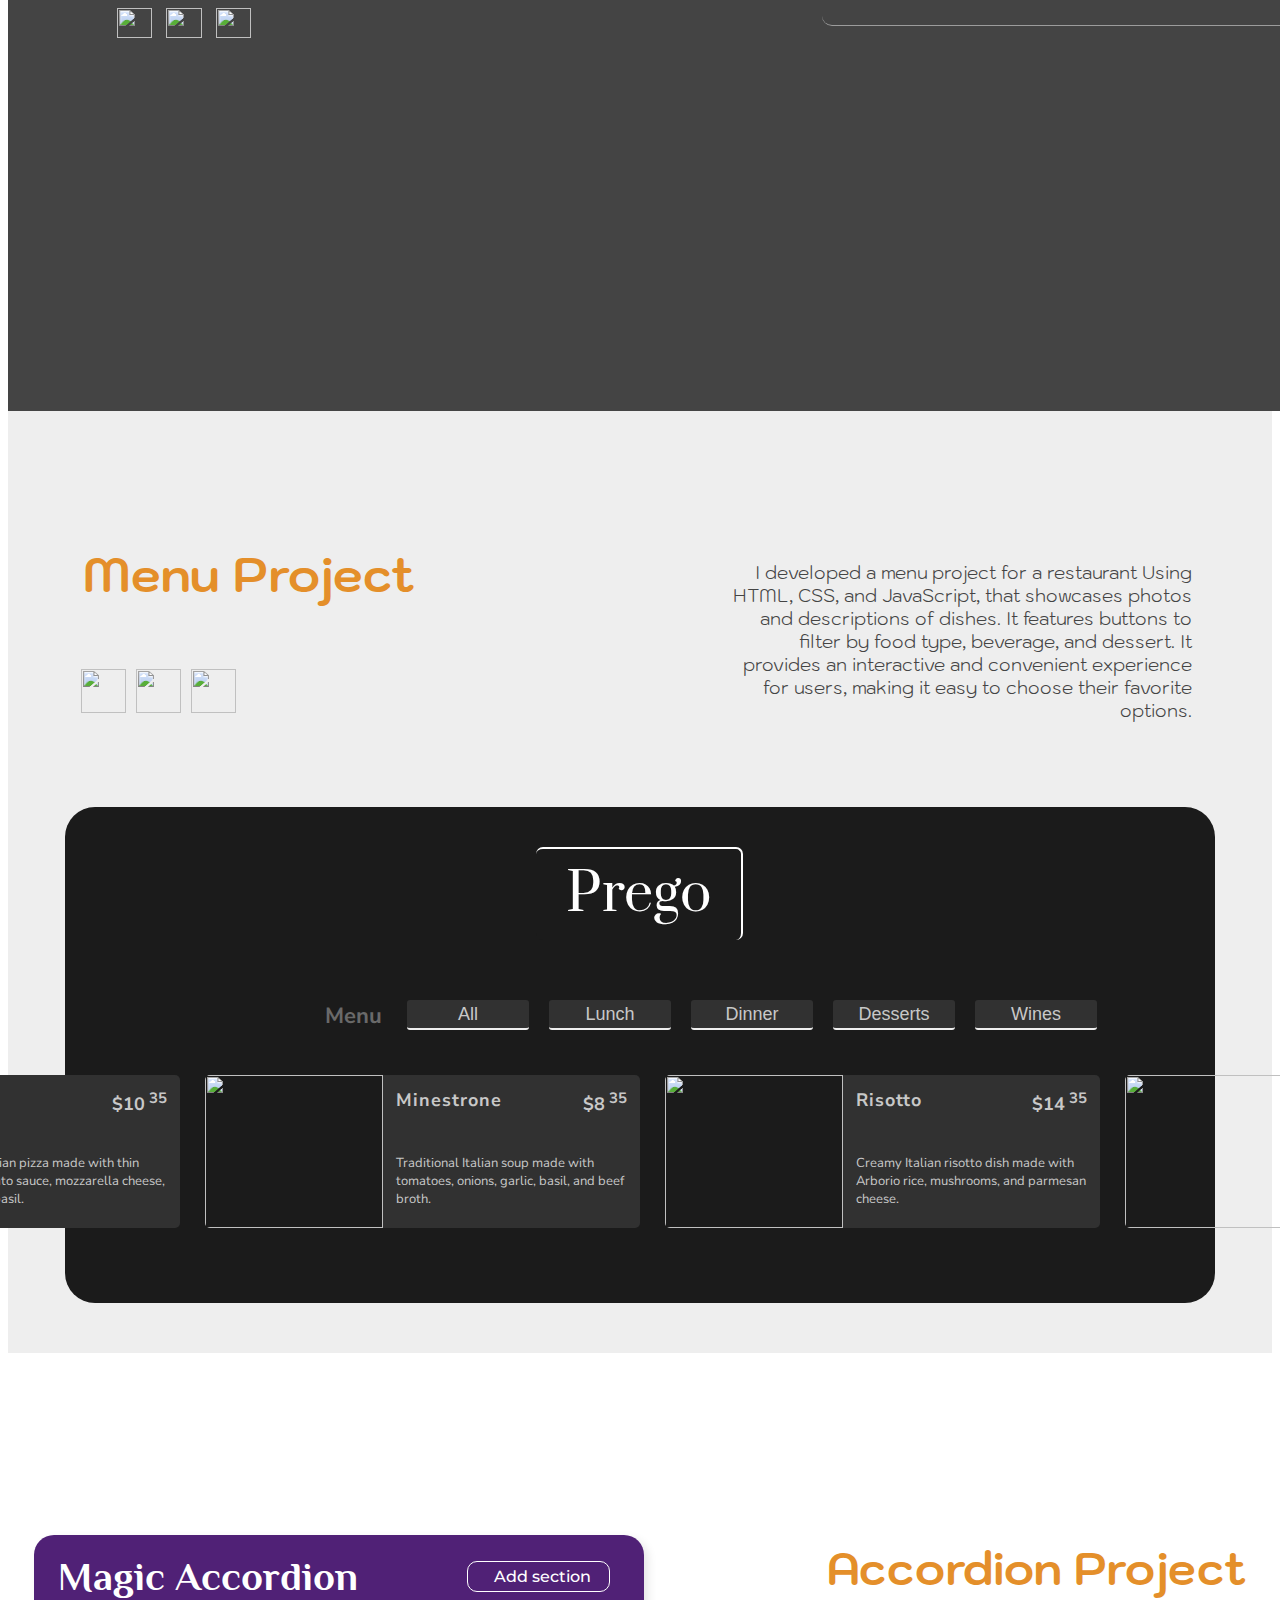
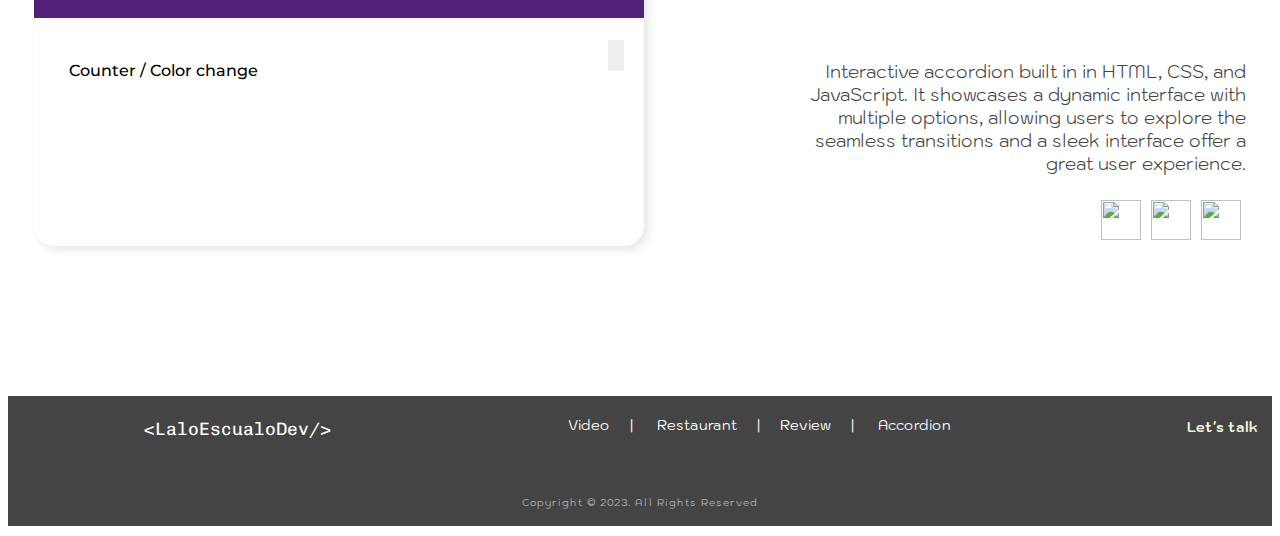
==== commit 5a936595: "Versión terminada 1.0" ====
--- a/index.html
+++ b/index.html
@@ -5,125 +5,150 @@
     <meta charset="UTF-8">
     <meta http-equiv="X-UA-Compatible" content="IE=edge">
     <meta name="viewport" content="width=device-width, initial-scale=1.0">
-    <title>Portfolio Mobile First</title>
+    <title>Portfolio Lalo Escualo</title>
     <link href="https://cdn.jsdelivr.net/npm/bootstrap@5.2.1/dist/css/bootstrap.min.css" rel="stylesheet"
         integrity="sha384-iYQeCzEYFbKjA/T2uDLTpkwGzCiq6soy8tYaI1GyVh/UjpbCx/TYkiZhlZB6+fzT" crossorigin="anonymous">
+    <link
+        href="https://fonts.googleapis.com/css2?family=Chivo+Mono:wght@700&family=Kodchasan:wght@300;600;800&family=Lora&family=Montserrat:wght@400;500&family=Nunito+Sans&family=Prata&family=Philosopher&display=swap"
+        rel="stylesheet">
     <link rel="preconnect" href="https://fonts.googleapis.com">
     <link rel="preconnect" href="https://fonts.gstatic.com" crossorigin>
-    <link
-        href="https://fonts.googleapis.com/css2?family=Chivo+Mono:wght@700&family=Kodchasan:wght@300;600&family=Lora&family=Montserrat:wght@400&display=swap"
-        rel="stylesheet">
-    <!-- <link
-        href="https://fonts.googleapis.com/css2?family=Chivo+Mono:wght@700&family=Kodchasan:wght@100;200;300;600;700&display=swap"
-        rel="stylesheet"> -->
-    <!-- <link href="https://fonts.googleapis.com/css2?family=Chivo+Mono:wght@700&display=swap" rel="stylesheet"> -->
     <link rel="stylesheet" href="PortfolioV1MF.css">
-
 </head>
 
 <body>
+
     <!-------------------------------------------- NAVBAR ------------------------------------------->
-    <main>
-        <section>
-            <!-- COMPANY NAME - TOGGLE BTN - COLLAPSE NAV-LINK -->
-            <nav id="mainNavbar" class="navbar fixed-top navbar-expand-lg">
-                <!-- COMPANY NAME -->
-                <a href="#"
-                    class="navbar-brand"><span>&#60;</span>LaloEscualoDev<span>&#47;</span><span>&#62;</span></a>
-                <!-- TOGGLE BTN -->
-                <button class="navbar-toggler" data-toggle="collapse" data-target="#navLinks"
-                    aria-label="Toggle navigation">
-                    <span class="navbar-toggler-icon"></span>
-                </button>
-                <!-- COLLAPSE NAV-LINK -->
-                <div class="collapse navbar-collapse" id="navLinks">
-                    <ul class="navbar-nav">
-                        <li class="nav-item">
-                            <a href="#" class="nav-link navLinkVideo">Video</a>
-                        </li>
-                        <li class="nav-item">
-                            <a href="#segunda" class="nav-link">Review</a>
-                        </li>
-                        <li class="nav-item">
-                            <a href="#tercera" class="nav-link">Restaurant</a>
-                        </li>
-                        <li class="nav-item">
-                            <a href="#cuarta" class="nav-link">Accordion</a>
-                        </li>
-                        <li class="nav-item">
-                            <a href="#cuarta" class="nav-link">Contact</a>
-                        </li>
-                        <form class="formNavbar">
-                            <input type="text" class="inputNavbar">
-                            <button class="btnNavbar fas fa-search fa-horizontal icono-lupa">
-                            </button>
-                        </form>
-                    </ul>
-                </div>
-            </nav>
-        </section>
-        <!------------------------------------- SECTION VIDEO --------------------------------------->
-        <section id="primera" class="sectionPrimera">
-            <!-- TWO FIRST PARAGRAF -->
+
+    <section class="sectionNavbar">
+        <!-- CONTAINER COMPANY NAME - TOGGLE BTN - COLLAPSE NAV-LINK -->
+        <nav id="mainNavbar" class="navbar fixed-top navbar-expand-lg">
+            <!-- COMPANY NAME -->
+            <a href="#" class="navbar-brand"><span>&#60;</span>LaloEscualoDev<span>&#47;</span><span>&#62;</span></a>
+            <!-- TOGGLE BTN -->
+            <button class="navbar-toggler" data-toggle="collapse" data-target="#navLinks"
+                aria-label="Toggle navigation">
+                <span class="navbar-toggler-icon"></span>
+            </button>
+            <!-- CONTAINER COLLAPSE NAV-LINK -->
+            <div class="collapse navbar-collapse" id="navLinks">
+                <ul class="navbar-nav">
+                    <li class="nav-item">
+                        <a id="content-en" href="#" class="nav-link navLinkVideo idioma">Video</a>
+                        <a id="content-es" href="#" class="nav-link navLinkVideo idioma"
+                            style="display: none;">Vídeo</a>
+                    </li>
+                    <li class="nav-item">
+                        <a id="content-en" href="#segunda" class="nav-link idioma">Review</a>
+                        <a id="content-es" href="#segunda" class="nav-link idioma" style="display: none;">Reseña</a>
+                    </li>
+                    <li class="nav-item">
+                        <a href="#tercera" class="nav-link">Restaurant</a>
+                    </li>
+                    <li class="nav-item">
+                        <a id="content-en" href="#cuarta" class="nav-link idioma">Accordion</a>
+                        <a id="content-es" href="#cuarta" class="nav-link idioma" style="display: none;">Acordeón</a>
+                    </li>
+                    <li class="nav-item">
+                        <a id="content-en" href="#quinta" class="nav-link idioma">Contact</a>
+                        <a id="content-es" href="#quinta" class="nav-link idioma" style="display: none;">Contacto</a>
+                    </li>
+                    <li class="nav-item">
+                        <div class="divIdiomaBtns navbarIdioma">
+                            <a href="" class="btnEsp nav-link" onclick="return false;">ES</a>
+                            <span class="nav-link">/</span>
+                            <a href="" class="btnIng nav-link" onclick="return false;">EN</a>
+                        </div>
+                    </li>
+                </ul>
+            </div>
+        </nav>
+    </section>
+
+    <!----------------------------------------- SECTION VIDEO --------------------------------------->
+
+    <section id="primera" class="sectionPrimera">
+        <!-- CONTAINER TWO FIRST PARAGRAFHS -->
+        <div class="mainIntroBox">
             <div class="mainDivIntro">
-                <p class="nameIntro">Hi, I’m <span class="nameBold">Jorge Salmerón</span>, a junior frontend
-                    developer.
+                <p id="content-en" class="nameIntro idioma">Hi, I’m <span class="nameBold">Jorge Salmerón</span>, a
+                    junior frontend developer.
                 </p>
-                <p class="textIntro">You’ll find next a showcase of a few of my personal projects.</p>
-            </div>
-            <!-- CARD CENTRAL CON SCROLL Y LOGOS -->
+                <p id="content-es" class="nameIntro1 idioma" style="display: none;">Hola, soy <span
+                        class="nameBold">Jorge
+                        Salmerón</span>,
+                    desarrollador frontend junior.
+                </p>
+                <p id="content-en" class="textIntro idioma">You will find five personal projects in this portfolio: <a
+                        href="#" class="textLinks">Video</a>, <a href="#segunda" class="textLinks">Review</a>,
+                    <a href="#tercera" class="textLinks">Restaurant</a>,
+                    <a href="#cuarta" class="textLinks">Accordion</a>, and <a href="#quinta"
+                        class="textLinks">Footer</a>.
+                </p>
+                <p id="content-es" class="textIntro1 idioma" style="display: none;">Encontrarás cinco proyectos
+                    personales en este
+                    portafolio: <a href="#" class="textLinks">Vídeo</a>, <a href="#segunda"
+                        class="textLinks">Review</a>,
+                    <a href="#tercera" class="textLinks">Restaurant</a>,
+                    <a href="#cuarta" class="textLinks">Accordeón</a>, y <a href="#quinta" class="textLinks">Footer</a>.
+                </p>
+                <div class="divIdiomaBtns HideBtnIdioma">
+                    <a class="btnEsp">Español</a>
+                    <a class="btnIng">English</a>
+                </div>
+            </div>
+        </div>
+        <!-- CONTAINER CARD CENTRAL CON SCROLL - LOGOS - PLAYBTNS -->
+        <div class="mainExplainBox">
+            <!-- CONTAINER CARD CENTRAL CON SCROLL - LOGOS -->
             <div class="mainExplainVideo">
-                <!-- CARD: TITLE AND PARAGRAF -->
                 <div class="explainBody">
-                    <h3 class="videoProject">Video Project</h3>
+                    <h3 id="content-en" class="videoProject idioma">Video Project</h3>
+                    <h3 id="content-es" class="videoProject idioma" style="display: none;">Proyecto Vídeo</h3>
+                    <!-- CONTAINER DESCRIPTION PARAGRAFHS ON SCROLL -->
                     <div class="descExplain">
-                        <p>For this project, I created a visually stunning background video with custom play/pause
-                            controls in a website section, optimized for web speed.
+                        <p id="content-en" class="firstParagraph idioma">For this project, I created a visually
+                            attractive background video with custom play/pause controls in a website section.
                         </p>
-                        <p>This project required a strong understanding of HTML5 video elements, JavaScript, and CSS
-                            animations to create a seamless user experience.
+                        <p id="content-en" class="idioma">This project required a strong understanding of HTML5 video
+                            elements, JavaScript, and CSS animations to create a seamless user experience.
                         </p>
-                    </div>
-                </div>
-                <!-- CARD: LOGOS -->
-                <div class="logosDivExplainVideo">
-                    <div class="logosImgVideo">
-                        <div class="lenjDiv">
-                            <a href="Lenguajes/Html.html">
-                                <img class="imgLenj" src="images/icons8-html-5 (1).svg">
-                            </a>
-                        </div>
-                        <div class="lenjDiv">
-                            <a href="Lenguajes/Css.html">
-                                <img id="logoCss" class="imgLenj" src="images/icons8-css3.svg">
-                            </a>
-                        </div>
-                        <div class="lenjDiv">
-                            <a href="Lenguajes/Js.html">
-                                <img class="imgLenj" src="images/icons8-javascript.svg">
-                            </a>
-                        </div>
-                    </div>
-                </div>
-            </div>
-            <!-- PRELAODER - VIDEO CONTAINER - PLAY/PAUSE BTNS -->
-
-            <!-- PRELAODER -->
-            <div class="preloaderVideo">
-                <lottie-player class="gifPreloader" src="https://assets2.lottiefiles.com/packages/lf20_yx2u7eke.json"
-                    background="transparent" speed="1" style="width: 300px; height: 300px;" loop
-                    autoplay></lottie-player>
-            </div>
-            <!-- VIDEO Y BACKGROUND VIDEO -->
-            <div class="mainDivVideo">
-                <video class="containerVideo" muted autoplay loop>
-                    <source
-                        src="https://cdn.pixabay.com/vimeo/688648666/Patinar%20-%20110734.mp4?width=1280&hash=bf9af4859d50079ec338d1eb133887ebc7608607"
-                        type="video/mp4">
-                </video>
-            </div>
-            <!-- PLAY/PAUSE BTNS -->
-            <section class="mainPlayPauseSection">
+                        <p id="content-es" class="firstParagraph idioma" style="display: none;">Para este proyecto, creé
+                            un vídeo de fóndo visualmente atractívo con controles personalizados de play/pausa. Es la
+                            primera sección de la web.
+                        </p>
+                        <p id="content-es" class="idioma" style="display: none;">Este proyecto requería un sólido
+                            entendimiento de los elementos de vídeo, de HTML, JavaScript y animaciones CSS para crear
+                            una experiencia de usuario fluida.
+                        </p>
+                    </div>
+                    <!-- CONTAINER LOGOS -->
+                    <div class="logosDivExplainVideo">
+                        <div class="logosImgVideo">
+                            <div class="lenjDiv">
+                                <a href="https://github.com/LaloEscualo/PorfolioV1/blob/main/index.html"
+                                    target="_blank">
+                                    <img class="imgLenj" src="images/icons8-html-5 (1).svg">
+                                </a>
+                            </div>
+                            <div class="lenjDiv">
+                                <a href="https://github.com/LaloEscualo/PorfolioV1/blob/main/PortfolioV1MF.css"
+                                    target="_blank">
+                                    <img id="logoCss" class="imgLenj" src="images/icons8-css3.svg">
+                                </a>
+                            </div>
+                            <div class="lenjDiv">
+                                <a href="https://github.com/LaloEscualo/PorfolioV1/blob/main/PortfolioV1MF.js"
+                                    target="_blank">
+                                    <img class="imgLenj" src="images/icons8-javascript.svg">
+                                </a>
+                            </div>
+                        </div>
+                    </div>
+                </div>
+            </div>
+            <!-- CONTAINER PLAY PAUSE BTNS -->
+            <div class="mainPlayPauseSection">
                 <div class="mainBtnSwith">
                     <button class="btnSwitchVideo">
                         <span class="switchVideo"></span>
@@ -137,216 +162,242 @@
                         </div>
                     </div>
                 </div>
-            </section>
-        </section>
-        <!--------------------------------------- REVIEW -------------------------------------------->
-        <section id="segunda" class="sectionSegunda">
-            <div class="mainCardReview">
-                <!-- AQUI VA EL CONTENIDO DE LA SEGUNDA SECCCION -->
-                <div class="mainExplainReview">
-                    <div class="logosDivExplain">
-                    </div>
-                    <div class="explainBody">
-                        <div class="headDiv">
-                            <h3 class="ProjectNameReview">Review Project</h3>
-                            <div class="descExplainReview">
-                                <p class="parrafoReview">I built a review slider project that allows users to view
-                                    customer reviews in a
-                                    dynamic and interactive way. Using HTML, CSS, and JavaScript, I created a front-end
-                                    interface that displays reviews in a slider format, with each review transitioning
-                                    seamlessly to the next one.
-
-                                </p>
-                            </div>
-                            <div class="containerLogosReview">
-                                <div class="lenjDiv">
-                                    <img class="imgLogosReview" src="images/icons8-html-5 (1).svg">
-                                </div>
-                                <div class="lenjDiv">
-                                    <img id="logoCss" class="imgLogosReview" src="images/icons8-css3.svg">
-                                </div>
-                                <div class="lenjDiv">
-                                    <img class="imgLogosReview" src="images/icons8-javascript.svg">
-                                </div>
-                            </div>
-                        </div>
-                    </div>
-                </div>
-                <section class="row justify-content-center align-items-center">
-                    <div class="mainDivReview">
-                        <div class="cardReview carousel-container">
-                            <div class="cardBodyReview carousel">
-                                <!-- CARD REVIEW -->
+            </div>
+        </div>
+        <!-- CONTAINER PRELAODER -->
+        <div class="preloaderVideo">
+            <lottie-player class="gifPreloader" src="https://assets2.lottiefiles.com/packages/lf20_yx2u7eke.json"
+                background="transparent" speed="1" style="width: 300px; height: 300px;" loop autoplay></lottie-player>
+        </div>
+        <!-- CONTAINER VIDEO Y BACKGROUND COLOR -->
+        <div class="mainDivVideo">
+            <video class="containerVideo" muted autoplay loop>
+                <source
+                    src="https://cdn.pixabay.com/vimeo/688648666/Patinar%20-%20110734.mp4?width=1280&hash=bf9af4859d50079ec338d1eb133887ebc7608607"
+                    type="video/mp4">
+            </video>
+        </div>
+    </section>
+
+    <!-------------------------------------------- REVIEW ------------------------------------------->
+
+    <section id="segunda" class="sectionSegunda">
+        <!-- CONTAINER OF ALL ELEMENTS  -->
+        <div class="mainCardReview">
+            <!-- CONTAINER TITLE - EXPLAIN - LOGOS -->
+            <div class="explainBody">
+                <div class="headDivReview">
+                    <h3 id="content-en" class="projectNameReview idioma">Review Project</h3>
+                    <h3 id="content-es" class="projectNameReview duplex idioma" style="display: none;">Proyecto Reseña
+                    </h3>
+                    <div class="descExplainReview">
+                        <p id="content-en" class="parrafoReview idioma">I built a review slider project that allows
+                            users to view customer reviews in a dynamic and interactive way. Using HTML, CSS, and
+                            JavaScript, I
+                            created a front-end interface that displays reviews in a slider format, with each review
+                            transitioning seamlessly to the next one.
+                        </p>
+                        <p id="content-es" class="parrafoReview1 idioma" style="display: none;">Construí un proyecto de
+                            slider de reseñas que permite a los usuarios
+                            ver las opiniones de clientes de manera dinámica. Utilizando HTML, CSS y
+                            JavaScript, creé una interfaz de front-end que muestra las reseñas en un formato de slider,
+                            donde cada reseña transita de manera fluida hacia la siguiente.
+                        </p>
+                    </div>
+                    <div class="containerLogosReview">
+                        <div class="lenjDiv">
+                            <img class="imgLogosReview" src="images/icons8-html-5 (1).svg">
+                        </div>
+                        <div class="lenjDiv">
+                            <img id="logoCss" class="imgLogosReview" src="images/icons8-css3.svg">
+                        </div>
+                        <div class="lenjDiv">
+                            <img class="imgLogosReview" src="images/icons8-javascript.svg">
+                        </div>
+                    </div>
+                </div>
+            </div>
+            <!-- MAIN CONTAINER OF CARRUSEL -->
+            <div class="mainCarrusel">
+                <div class="gridCarrusel">
+                    <div class="mainContainerCarrusel">
+                        <!-- CONTAINER OF ALL SLIDE -->
+                        <div class="slidesContainerCarrusel ">
+                            <!-- MAIN CONTAINER SLIDE ROMA -->
+                            <div class="slide slide1">
                                 <article class="mainReview img firstReview">
-                                    <div class="imgContainerReview">
-                                        <h2 id="author" class="authorReview">Rome</h2>
+                                    <div class="imgContainerRoma">
+                                        <h2 class="authorReview">Rome</h2>
                                     </div>
                                     <hr class="cardHr">
                                     <div class="containerScrollXReview">
                                         <div class="itemScrollXReview">
                                             <p id="info" class="infoReview">"Rome is a captivating city that offers a
                                                 perfect blend of ancient history and modern-day culture. From the
-                                                Colosseum to the Vatican, the food to the people, Rome is a must-visit
-                                                destination."
-                                            <p class="NamePost">John Doe <span>Aplir, 2023</span></p>
-                                            </p>
-                                        </div>
-                                        <div class="itemScrollXReview">
-                                            <p id="info" class="infoReview">"Rome is a captivating city that offers a
-                                                perfect blend of ancient history and modern-day culture. From the
-                                                Colosseum to the Vatican, the food to the people, Rome is a must-visit
-                                                destination."
-                                            <p class="NamePost">John Doe <span>Aplir, 2023</span></p>
-                                            </p>
-                                        </div>
-                                        <div class="itemScrollXReview">
-                                            <p id="info" class="infoReview">"Rome is a captivating city that offers a
-                                                perfect blend of ancient history and modern-day culture. From the
-                                                Colosseum to the Vatican, the food to the people, Rome is a must-visit
-                                                destination."
+                                                Colosseum to the Vatican, the food to the people."
+                                            <p class="NamePost">John Doe <span>Aplir, 2023</span></p>
+                                            </p>
+                                        </div>
+                                        <div class="itemScrollXReview">
+                                            <p id="info" class="infoReview">"Rome is an enchanting city that captures
+                                                your heart. Its ancient ruins and cobblestone streets transport you to
+                                                another era. The food is delicious. An unforgettable experience!"
+                                            <p class="NamePost">John Doe <span>Aplir, 2023</span></p>
+                                            </p>
+                                        </div>
+                                        <div class="itemScrollXReview">
+                                            <p id="info" class="infoReview">"Rome is a dream come true. The beauty of
+                                                its historic landmarks, such as the Colosseum and the Vatican, takes
+                                                your breath away. Can't wait to go back!"
                                             <p class="NamePost">John Doe <span>Aplir, 2023</span></p>
                                             </p>
                                         </div>
                                     </div>
                                 </article>
-                                <article class="mainReview img secondReview">
-                                    <div class="imgContainerReview">
-                                        <h2 id="author" class="authorReview">New York</h2>
+                            </div>
+                            <!-- MAIN CONTAINER SLIDE NEW YORK -->
+                            <div class="slide slide2">
+                                <article class="mainReview img firstReview">
+                                    <div class="imgContainerNewYork">
+                                        <h2 class="authorReview">New York</h2>
                                     </div>
                                     <hr class="cardHr">
                                     <div class="containerScrollXReview">
                                         <div class="itemScrollXReview">
-                                            <p id="info" class="infoReview">"Rome is a captivating city that offers a
-                                                perfect blend of ancient history and modern-day culture. From the
-                                                Colosseum to the Vatican, the food to the people, Rome is a must-visit
-                                                destination."
-                                            <p class="NamePost">John Doe <span>Aplir, 2023</span></p>
-                                            </p>
-                                        </div>
-                                        <div class="itemScrollXReview">
-                                            <p id="info" class="infoReview">"Rome is a captivating city that offers a
-                                                perfect blend of ancient history and modern-day culture. From the
-                                                Colosseum to the Vatican, the food to the people, Rome is a must-visit
-                                                destination."
-                                            <p class="NamePost">John Doe <span>Aplir, 2023</span></p>
-                                            </p>
-                                        </div>
-                                        <div class="itemScrollXReview">
-                                            <p id="info" class="infoReview">"Rome is a captivating city that offers a
-                                                perfect blend of ancient history and modern-day culture. From the
-                                                Colosseum to the Vatican, the food to the people, Rome is a must-visit
-                                                destination."
+                                            <p id="info" class="infoReview">"New York City is an electrifying metropolis
+                                                that never sleeps. Its iconic skyline, bustling streets, and vibrant
+                                                energy are truly mesmerizing."
+                                            <p class="NamePost">John Doe <span>Aplir, 2023</span></p>
+                                            </p>
+                                        </div>
+                                        <div class="itemScrollXReview">
+                                            <p id="info" class="infoReview">"New York City is a melting pot of endless
+                                                possibilities. From the bright lights of Times Square to the serene
+                                                beauty of Central Park, there's something for everyone. "
+                                            <p class="NamePost">John Doe <span>Aplir, 2023</span></p>
+                                            </p>
+                                        </div>
+                                        <div class="itemScrollXReview">
+                                            <p id="info" class="infoReview">"New York City is a captivating blend of
+                                                old-world charm and modern dynamism. The bustling streets, iconic
+                                                landmarks like the Statue of Liberty, and world-class Broadway shows."
                                             <p class="NamePost">John Doe <span>Aplir, 2023</span></p>
                                             </p>
                                         </div>
                                     </div>
                                 </article>
-                                <article class="mainReview img thirdReview">
-                                    <div class="imgContainerReview">
-                                        <h2 id="author" class="authorReview">Madrid</h2>
+                            </div>
+                            <!-- MAIN CONTAINER SLIDE MADRID -->
+                            <div class="slide slide3">
+                                <article class="mainReview img firstReview">
+                                    <div class="imgContainerMadrid">
+                                        <h2 class="authorReview">Madrid</h2>
                                     </div>
                                     <hr class="cardHr">
                                     <div class="containerScrollXReview">
                                         <div class="itemScrollXReview">
-                                            <p id="info" class="infoReview">"Rome is a captivating city that offers a
-                                                perfect blend of ancient history and modern-day culture. From the
-                                                Colosseum to the Vatican, the food to the people, Rome is a must-visit
-                                                destination."
-                                            <p class="NamePost">John Doe <span>Aplir, 2023</span></p>
-                                            </p>
-                                        </div>
-                                        <div class="itemScrollXReview">
-                                            <p id="info" class="infoReview">"Rome is a captivating city that offers a
-                                                perfect blend of ancient history and modern-day culture. From the
-                                                Colosseum to the Vatican, the food to the people, Rome is a must-visit
-                                                destination."
-                                            <p class="NamePost">John Doe <span>Aplir, 2023</span></p>
-                                            </p>
-                                        </div>
-                                        <div class="itemScrollXReview">
-                                            <p id="info" class="infoReview">"Rome is a captivating city that offers a
-                                                perfect blend of ancient history and modern-day culture. From the
-                                                Colosseum to the Vatican, the food to the people, Rome is a must-visit
-                                                destination."
+                                            <p id="info" class="infoReview">"Madrid is a vibrant and cosmopolitan city
+                                                that captures the essence of Spain. Its magnificent architecture, such
+                                                as the Royal Palace and Puerta del Sol, reflects its rich history. "
+                                            <p class="NamePost">John Doe <span>Aplir, 2023</span></p>
+                                            </p>
+                                        </div>
+                                        <div class="itemScrollXReview">
+                                            <p id="info" class="infoReview">"Madrid is a city that enchants with its
+                                                artistic flair and captivating energy. From the world-renowned Prado
+                                                Museum to the bustling markets of Mercado de San Miguel."
+                                            <p class="NamePost">John Doe <span>Aplir, 2023</span></p>
+                                            </p>
+                                        </div>
+                                        <div class="itemScrollXReview">
+                                            <p id="info" class="infoReview">"Madrid is a city that embraces you with its
+                                                warm hospitality and endless charm. The grand boulevards, like Gran Vía,
+                                                are lined with stunning architecture and high-end shops."
                                             <p class="NamePost">John Doe <span>Aplir, 2023</span></p>
                                             </p>
                                         </div>
                                     </div>
                                 </article>
                             </div>
-                            <div class="mainDivDarkMode">
-                                <button class="darkBtn"><span class="spanDark">Ligth</span><span
-                                        class="spanLigth">Dark</span></button>
-                            </div>
-                        </div>
-                    </div>
-                    <div class="divBtnsReview carousel-buttons">
-                        <a class="btnsReview next-btn"><i class="fas fa-chevron-left next"></i></a>
-                        <a class="btnsReview prev-btn"><i class="fas fa-chevron-right prev"></i></a>
-                    </div>
-                </section>
-            </div>
-        </section>
-        <!-------------------------------------- RESTAURANT ----------------------------------------->
-        <section id="tercera" class="sectionTercera">
-            <div class="titleContainerRestaurant">
-                <!-- AQUI VA EL CONTENIDO DE LA TERCERA SECCCION -->
-                <div class="mainExplainRest">
-                    <div class="logosDivExplain">
-                        <div class="divBar">
-                            <div class="htmlBar"></div>
-                            <div class="cssBar"></div>
-                            <div class="jsBar"></div>
-                        </div>
-                        <div class="logosImg">
-                            <div class="lenjDiv">
-                                <img class="imgLenj" src="images/icons8-html-5 (1).svg"><span
-                                    class="lenjSpan number">25%</span>
-                            </div>
-                            <div class="lenjDiv">
-                                <img id="logoCss" class="imgLenj" src="images/icons8-css3.svg"><span
-                                    class="lenjSpan number">35%</span>
-                            </div>
-                            <div class="lenjDiv">
-                                <img class="imgLenj" src="images/icons8-javascript.svg"><span
-                                    class="lenjSpan number">40%</span>
-                            </div>
-                        </div>
-                    </div>
-                    <div class="explainBody">
-                        <div class="headDiv">
-                            <h3>Description</h3>
-                            <div class="descExplain">
-                                <p>Lorem ipsum dolor sit amet consectetur, adipisicing elit. Facilis
-                                    maxime maiores natus facere, tempora architecto labore culpa eveniet quam doloribus
-                                </p>
-                            </div>
-                            <h3>Feature</h3>
-                            <div class="featExplain">
-                                <p>Lorem ipsum dolor sit amet consectetur, adipisicing elit. Facilis
-                                    maxime maiores natus facere, tempora architecto labore culpa eveniet quam doloribus
-                                </p>
-                            </div>
-                        </div>
-                    </div>
-                </div>
-                <main class="container-fluid row align-items-center">
-                    <nav>
-                        <section class="text-center">
-                            <div class="mainTitle">
-                                <h1 class="titleMenu">Our Menu</h1>
-                                <hr class="underlineRestaurant">
-                            </div>
-                            <div class="btnsMenu">
-                                <!-- <button class="filter-btn" data-id="all">All</button>
+                        </div>
+                        <!-- MAIN CONTAINER DARK/LIGTH MODE -->
+                        <div class="mainDivDarkMode">
+                            <button class="darkBtn"><span class="spanDark">Ligth</span><span
+                                    class="spanLigth">Dark</span></button>
+                        </div>
+                    </div>
+                    <!-- MAIN CONTAINER <  > BTNS -->
+                    <div class="newDivBtnsPrevNext">
+                        <a onclick="PrevSlide(this)" class="prev disable-button fas fa-chevron-left"></a>
+                        <a onclick="NextSlide(this)" class="next fas fa-chevron-right"></a>
+                    </div>
+                </div>
+            </div>
+        </div>
+    </section>
+
+    <!------------------------------------------ RESTAURANT ------------------------------------------>
+
+    <section id="tercera" class="sectionTercera">
+        <div class="titleContainerRestaurant">
+            <!-- AQUI VA EL CONTENIDO DE LA TERCERA SECCCION -->
+            <div class="mainExplainRest">
+                <div class="explainBody">
+                    <div class="headDivRest">
+                        <h3 id="content-en" class="projectNameRest idioma">Menu Project</h3>
+                        <h3 id="content-es" class="projectNameRest idioma" style="display: none;">Proyecto Menú</h3>
+                        <div class="featExplainRest">
+                            <p id="content-en" class="idioma">I developed a menu project for a restaurant Using HTML,
+                                CSS, and JavaScript, that showcases photos and
+                                descriptions of dishes. It features buttons to filter by food type, beverage, and
+                                dessert. It provides an interactive and convenient experience for users, making it easy
+                                to choose their favorite options.
+                            </p>
+                            <p id="content-es" class="idioma" style="display: none;">Desarrollé el proyecto Menú para
+                                un restaurante utilizando HTML, CSS y JavaScript, que muestra fotos y descripción de
+                                los platos. Incluye botones para filtrar por tipo de plato.
+                                Proporciona una experiencia interactiva y conveniente para los usuarios, facilitando la
+                                elección de sus opciones favoritas.
+                            </p>
+                        </div>
+                    </div>
+                </div>
+            </div>
+            <div class="logosDivExplainMenu">
+                <div class="logosImgRest">
+                    <div class="lenjDiv">
+                        <img class="imgLenjRest" src="images/icons8-html-5 (1).svg"><span
+                            class="lenjSpan number"></span>
+                    </div>
+                    <div class="lenjDiv">
+                        <img id="logoCss" class="imgLenjRest" src="images/icons8-css3.svg"><span
+                            class="lenjSpan number"></span>
+                    </div>
+                    <div class="lenjDiv">
+                        <img class="imgLenjRest" src="images/icons8-javascript.svg"><span
+                            class="lenjSpan number"></span>
+                    </div>
+                </div>
+            </div>
+            <main class="mainContainerMenu container-fluid">
+                <nav>
+                    <div class="divRestName">
+                        <button>Prego</button>
+                    </div>
+                    <section class="DivMenuBtnsMenu">
+                        <div class="divMenuWord">
+                            <h3>Menu</h3>
+                        </div>
+                        <div class="btnsMenu">
+                            <!-- <button class="filter-btn" data-id="all">All</button>
                             <button class="filter-btn" data-id="breakfast">Breakfast</button>
                             <button class="filter-btn" data-id="lunch">Lunch</button>
                             <button class="filter-btn" data-id="shakes">Shakes</button> -->
-                            </div>
-                        </section>
-                        <section class="sectionMenu container-fluid">
-                            <div class="div-central row align-items-center justify-content-evenly">
-                                <!-- <div class="">
+                        </div>
+                    </section>
+                    <section class="sectionMenu container-fluid col-md-8">
+                        <div class="divCentralMenu row">
+                            <!-- <div class="divImageMenu">
                                 <img class="imgPlato"
                                     src="https://images.unsplash.com/photo-1546069901-ba9599a7e63c?ixlib=rb-4.0.3&ixid=MnwxMjA3fDB8MHxzZWFyY2h8Mnx8Y29taWRhfGVufDB8fDB8fA%3D%3D&auto=format&fit=crop&w=200&q=60"
                                     alt="">
@@ -357,175 +408,180 @@
                                         <h4 class="namePlato">Primer Plato</h4>
                                         <h4 class="price">15.35$</h4>
                                     </div>
-                                    <hr class="underlinePlato">
-                                    <p class="textPlato">Lorem ipsum dolor sit amet consect adipisicing elit. Provident, sed tenetur modi accusamus
-                                        magni harum quo inventore. Nulla harum quia eveniet nobis.</p>
+                                    <p id="content-en" class="textPlato idioma"></p>
+                                    <p id="content-en" class="textPlato idioma" style="display: none;"></p>
                                 </div>
                             </div> -->
+                        </div>
+                    </section>
+                </nav>
+            </main>
+        </div>
+    </section>
+
+    <!-------------------------------------- ACCORDION + FOOTER ------------------------------------->
+
+    <section id="cuarta" class="sectionCuarta">
+        <div>
+            <!-- AQUI VA EL CONTENIDO DE LA CUARTA SECCCION -->
+            <div class="mainDivExplain">
+                <div class="mainDivAccordion">
+                    <!-- MAIN ACCORDION -->
+                    <div class="explainBodyAccordion">
+                        <div class="headDivAccordion">
+                            <h3 id="content-en" class="projectNameAccordion idioma">Accordion Project</h3>
+                            <h3 id="content-es" class="projectNameAccordion idioma" style="display: none;">Proyecto
+                                Acordeón</h3>
+                            <div class="descExplainAccordion">
+                                <p id="content-en" class="idioma">Interactive accordion built in in HTML, CSS, and
+                                    JavaScript. It showcases a dynamic
+                                    interface
+                                    with multiple options, allowing users to explore the seamless
+                                    transitions and a sleek interface offer a great user experience.
+                                </p>
+                                <p id="content-es" class="idioma" style="display: none;">Acordeón dinámico creado en
+                                    HTML, CSS y JavaScript. Con una interfaz de múltiples opciones que
+                                    permiten a los usuarios explorar transiciones fluidas y una interfaz elegante
+                                    ofrecen una gran experiencia de usuario.
+                                </p>
+                            </div>
+                            <div class="logosImgAccordion">
+                                <div class="lenjDivAccordion">
+                                    <img class="imgLenjAccordion" src="images/icons8-html-5 (1).svg"><span
+                                        class="lenjSpan number"></span>
+                                </div>
+                                <div class="lenjDivAccordion">
+                                    <img id="logoCss" class="imgLenjAccordion" src="images/icons8-css3.svg"><span
+                                        class="lenjSpan number"></span>
+                                </div>
+                                <div class="lenjDivAccordion">
+                                    <img class="imgLenjAccordion" src="images/icons8-javascript.svg"><span
+                                        class="lenjSpan number"></span>
+                                </div>
+                            </div>
+                        </div>
+                        <div class="accordion">
+                            <div class="divTitleAccordion">
+                                <h2 class="textAccordion">Magic Accordion</h2>
+                                <button class="btnAgregar">
+                                    <i class="simboloMas fas fa-plus"></i>
+                                    <span class="spanAcoordion"> Add section</span>
+                                </button>
+                            </div>
+                            <!-- PRIMER ACCORDION -->
+                            <div class="containerAccordion">
+                                <div class="divSubTitleAccordion">
+                                    <h2 class="titulo">Counter / Color change</h2>
+                                    </h2>
+                                    <button class="btnOpen btn">
+                                        <i class="simboloChevron fas fa-chevron-down"></i>
+                                    </button>
+                                </div>
+                                <div class="mainDivCounter content">
+                                    <!-- AQUI VA EL CONTENIDO DEL PRIMER ACORDION -->
+                                    <!-- COUNTER INSIDE -->
+                                    <div class="titleDivCounter">
+                                        <p id="content-en" class="idioma">Click on a button to increase or decrease the
+                                            number and switch background colors.
+                                        </p>
+                                        <p id="content-es" class="idioma" style="display: none;">clica un botón
+                                            y aumenta o disminuye el número y cambia los colores de fondo.
+                                        </p>
+                                    </div>
+                                </div>
+                            </div>
+                            <div class="btnDivCounterUno divNewPrueba">
+                                <h3 class="numberCounter">0</h3>
+                                <div class="divNewBtns">
+                                    <button id="dec" class="btns btnIncDes decrease">
+                                        <i class="simboloMinus fas fa-minus"></i>
+                                    </button>
+                                    <button id="res" class="btns reset">Reset</button>
+                                    <button id="inc" class="btns btnIncDes increase">
+                                        <i class="simboloPlus fas fa-plus"></i>
+                                    </button>
+                                </div>
+                            </div>
+                            <!-- SEGUNDO ACCORDION -->
+                            <div class="linkHide">
+                                <hr class="hrColorChange">
+                                <div class="containerAccordion1">
+                                    <div class="divSubTitleAccordion">
+                                        <h2 class="titulo">New Section</h2>
+                                        <button class="btnOpen btn">
+                                            <i class="simboloChevron fas fa-chevron-down"></i>
+                                        </button>
+                                    </div>
+                                    <div class="mainDivCounter content">
+                                        <p id="content-en" class="idioma">This could be anything!</p>
+                                        <p id="content-es" class="idioma" style="display: none;">¡Esto podría ser
+                                            cualquier cosa!
+                                        </p>
+                                    </div>
+                                </div>
+                            </div>
+                        </div>
+                    </div>
+
+                    <!--------------------------------- FOOTER ---------------------------------->
+
+                    <main class="mainFooter">
+                        <section class="mainSectionFooter">
+                            <div class="divBrand">
+                                <a
+                                    class="brand"><span>&#60;</span>LaloEscualoDev<span>&#47;</span><span>&#62;</span></a>
+                            </div>
+                            <div class="companyFooter">
+                                <div class="redesFooter">
+                                    <div class="linkFooterDiv">
+                                        <div class="infoFooter">
+                                            <div class="firstDivFooter">
+                                                <a href="#primera" class="videoFooter">Video<span
+                                                        class="spanFooter">|</span></a>
+                                                <a href="#tercera">Restaurant<span class="spanFooter">|</span></a>
+                                            </div>
+                                            <div class="secondDivFooter">
+                                                <a href="#segunda" class="reviewFooter">Review<span
+                                                        class="spanFooter">|</span></a>
+                                                <a href="#cuarta">Accordion</a>
+                                            </div>
+                                        </div>
+                                    </div>
+                                    <div class="logosRedesFooter">
+                                        <h3 class="titleRedes">Let's talk</h3>
+                                        <div class="iconRedes">
+                                            <a href="https://www.linkedin.com/in/jorge-salmeron-497037262"
+                                                target="_blank">
+                                                <i class="fab fa-linkedin sizeLink"></i>
+                                            </a>
+                                            <a href="mailto:laloescualo@gmail.com">
+                                                <i class="fas fa-envelope sizeMail"></i>
+                                            </a>
+                                        </div>
+                                    </div>
+                                </div>
+                            </div>
                         </section>
-                    </nav>
-                </main>
-            </div>
-        </section>
-        <!----------------------------------- ACCORDION + FOOTER ------------------------------------>
-        <section id="cuarta" class="sectionCuarta">
-            <div>
-                <!-- AQUI VA EL CONTENIDO DE LA CUARTA SECCCION -->
-                <div class="mainDivExplain">
-                    <div class="logosDivExplain">
-                        <div class="divBar">
-                            <div class="htmlBar"></div>
-                            <div class="cssBar"></div>
-                            <div class="jsBar"></div>
-                        </div>
-                        <div class="logosImg">
-                            <div class="lenjDiv">
-                                <img class="imgLenj" src="images/icons8-html-5 (1).svg"><span
-                                    class="lenjSpan number">25%</span>
-                            </div>
-                            <div class="lenjDiv">
-                                <img id="logoCss" class="imgLenj" src="images/icons8-css3.svg"><span
-                                    class="lenjSpan number">35%</span>
-                            </div>
-                            <div class="lenjDiv">
-                                <img class="imgLenj" src="images/icons8-javascript.svg"><span
-                                    class="lenjSpan number">40%</span>
-                            </div>
-                        </div>
-                    </div>
-                    <div class="mainDivAccordion">
-                        <!-- MAIN ACCORDION -->
-                        <div class="explainBody">
-                            <div class="headDiv">
-                                <h3>Description</h3>
-                                <div class="descExplain">
-                                    <p>Lorem ipsum dolor sit amet consectetur, adipisicing elit. Facilis
-                                        maxime maiores natus facere, tempora architecto labore culpa eveniet quam
-                                        doloribus
-                                    </p>
-                                </div>
-                                <h3>Feature</h3>
-                                <div class="featExplain">
-                                    <p>Lorem ipsum dolor sit amet consectetur, adipisicing elit. Facilis
-                                        maxime maiores natus facere, tempora architecto labore culpa eveniet quam
-                                        doloribus
-                                    </p>
-                                </div>
-                            </div>
-                            <div class="divBtnAgregar">
-                                <button class="float-end btnAgregar">Add</button>
-                            </div>
-                            <div class="accordion">
-                                <h2 class="textAccordion">Magic Accordion</h2>
-                                <hr>
-                                <!-- PRIMER ACCORDION -->
-                                <div class="containerAccordion">
-                                    <div class="titulo">Counter Color Change</div>
-                                    <div class="mainDivCounter content">
-                                        <!-- AQUI VA EL CONTENIDO DEL PRIMER ACORDION -->
-                                        <!-- COUNTER INSIDE -->
-                                        <div class="titleDivCounter">
-                                            <h2 class="titleCounter">Counter</h2>
-                                            <h3 class="numberCounter">0</h3>
-                                        </div>
-
-                                    </div>
-                                </div>
-                                <div class="btnDivCounter btnDivCounterUno">
-                                    <button id="dec" class="btn btnsCounter decrease">Decrease</button>
-                                    <button id="res" class="btn btnsCounter reset">Reset</button>
-                                    <button id="inc" class="btn btnsCounter increase">Increase</button>
-                                </div>
-                                <hr>
-                                <!-- SEGUNDO ACCORDION -->
-                                <div class="linkHide">
-                                    <div class="containerAccordion1">
-                                        <div class="titulo">New Section</div>
-                                        <div class="mainDivCounter content work">
-                                            Work In Progress...
-                                        </div>
-                                        <hr>
-                                    </div>
-                                </div>
-                            </div>
-                        </div>
-                        <!--------------------------------- FOOTER ---------------------------------->
-                        <main class="mainFooter">
-                            <section class="mainSectionFooter">
-                                <div class="companyFooter">
-                                    <div class="logoPlusCompanyDiv">
-                                        <img class="imgLogoFooter"
-                                            src="https://getbootstrap.com/docs/5.2/assets/brand/bootstrap-logo.svg">
-                                        <a href="">COMPANY</a>
-                                    </div>
-                                    <div class="redesFooter">
-                                        <h3 class="titleRedes">Síguenos</h3>
-                                        <div class="logosRedesFooter">
-                                            <a href="">
-                                                <svg xmlns="http://www.w3.org/2000/svg" fill="currentColor"
-                                                    class="bi bi-facebook" viewBox="0 0 16 16">
-                                                    <path
-                                                        d="M16 8.049c0-4.446-3.582-8.05-8-8.05C3.58 0-.002 3.603-.002 8.05c0 4.017 2.926 7.347 6.75 7.951v-5.625h-2.03V8.05H6.75V6.275c0-2.017 1.195-3.131 3.022-3.131.876 0 1.791.157 1.791.157v1.98h-1.009c-.993 0-1.303.621-1.303 1.258v1.51h2.218l-.354 2.326H9.25V16c3.824-.604 6.75-3.934 6.75-7.951z" />
-                                                </svg>
-                                            </a>
-                                            <a href="">
-                                                <svg xmlns="http://www.w3.org/2000/svg" fill="currentColor"
-                                                    class="bi bi-instagram" viewBox="0 0 16 16">
-                                                    <path
-                                                        d="M8 0C5.829 0 5.556.01 4.703.048 3.85.088 3.269.222 2.76.42a3.917 3.917 0 0 0-1.417.923A3.927 3.927 0 0 0 .42 2.76C.222 3.268.087 3.85.048 4.7.01 5.555 0 5.827 0 8.001c0 2.172.01 2.444.048 3.297.04.852.174 1.433.372 1.942.205.526.478.972.923 1.417.444.445.89.719 1.416.923.51.198 1.09.333 1.942.372C5.555 15.99 5.827 16 8 16s2.444-.01 3.298-.048c.851-.04 1.434-.174 1.943-.372a3.916 3.916 0 0 0 1.416-.923c.445-.445.718-.891.923-1.417.197-.509.332-1.09.372-1.942C15.99 10.445 16 10.173 16 8s-.01-2.445-.048-3.299c-.04-.851-.175-1.433-.372-1.941a3.926 3.926 0 0 0-.923-1.417A3.911 3.911 0 0 0 13.24.42c-.51-.198-1.092-.333-1.943-.372C10.443.01 10.172 0 7.998 0h.003zm-.717 1.442h.718c2.136 0 2.389.007 3.232.046.78.035 1.204.166 1.486.275.373.145.64.319.92.599.28.28.453.546.598.92.11.281.24.705.275 1.485.039.843.047 1.096.047 3.231s-.008 2.389-.047 3.232c-.035.78-.166 1.203-.275 1.485a2.47 2.47 0 0 1-.599.919c-.28.28-.546.453-.92.598-.28.11-.704.24-1.485.276-.843.038-1.096.047-3.232.047s-2.39-.009-3.233-.047c-.78-.036-1.203-.166-1.485-.276a2.478 2.478 0 0 1-.92-.598 2.48 2.48 0 0 1-.6-.92c-.109-.281-.24-.705-.275-1.485-.038-.843-.046-1.096-.046-3.233 0-2.136.008-2.388.046-3.231.036-.78.166-1.204.276-1.486.145-.373.319-.64.599-.92.28-.28.546-.453.92-.598.282-.11.705-.24 1.485-.276.738-.034 1.024-.044 2.515-.045v.002zm4.988 1.328a.96.96 0 1 0 0 1.92.96.96 0 0 0 0-1.92zm-4.27 1.122a4.109 4.109 0 1 0 0 8.217 4.109 4.109 0 0 0 0-8.217zm0 1.441a2.667 2.667 0 1 1 0 5.334 2.667 2.667 0 0 1 0-5.334z" />
-                                                </svg>
-                                            </a>
-                                            <a href="">
-                                                <svg xmlns="http://www.w3.org/2000/svg" fill="currentColor"
-                                                    class="bi bi-linkedin" viewBox="0 0 16 16">
-                                                    <path
-                                                        d="M0 1.146C0 .513.526 0 1.175 0h13.65C15.474 0 16 .513 16 1.146v13.708c0 .633-.526 1.146-1.175 1.146H1.175C.526 16 0 15.487 0 14.854V1.146zm4.943 12.248V6.169H2.542v7.225h2.401zm-1.2-8.212c.837 0 1.358-.554 1.358-1.248-.015-.709-.52-1.248-1.342-1.248-.822 0-1.359.54-1.359 1.248 0 .694.521 1.248 1.327 1.248h.016zm4.908 8.212V9.359c0-.216.016-.432.08-.586.173-.431.568-.878 1.232-.878.869 0 1.216.662 1.216 1.634v3.865h2.401V9.25c0-2.22-1.184-3.252-2.764-3.252-1.274 0-1.845.7-2.165 1.193v.025h-.016a5.54 5.54 0 0 1 .016-.025V6.169h-2.4c.03.678 0 7.225 0 7.225h2.4z" />
-                                                </svg>
-                                            </a>
-                                            <a href="">
-                                                <svg xmlns="http://www.w3.org/2000/svg" fill="currentColor"
-                                                    class="bi bi-twitter" viewBox="0 0 16 16">
-                                                    <path
-                                                        d="M5.026 15c6.038 0 9.341-5.003 9.341-9.334 0-.14 0-.282-.006-.422A6.685 6.685 0 0 0 16 3.542a6.658 6.658 0 0 1-1.889.518 3.301 3.301 0 0 0 1.447-1.817 6.533 6.533 0 0 1-2.087.793A3.286 3.286 0 0 0 7.875 6.03a9.325 9.325 0 0 1-6.767-3.429 3.289 3.289 0 0 0 1.018 4.382A3.323 3.323 0 0 1 .64 6.575v.045a3.288 3.288 0 0 0 2.632 3.218 3.203 3.203 0 0 1-.865.115 3.23 3.23 0 0 1-.614-.057 3.283 3.283 0 0 0 3.067 2.277A6.588 6.588 0 0 1 .78 13.58a6.32 6.32 0 0 1-.78-.045A9.344 9.344 0 0 0 5.026 15z" />
-                                                </svg>
-                                            </a>
-                                        </div>
-                                    </div>
-                                </div>
-                                <div class="linkFooterDiv">
-                                    <div class="infoFooter">
-                                        <a href="">Show</a>
-                                        <a href="">Grupos</a>
-                                        <a href="">Contact</a>
-                                        <a href="">FAQ</a>
-                                    </div>
-                                    <div class="policyFooter">
-                                        <a href="">Condiciones Generales</a>
-                                        <a href="">Política Privacidad</a>
-                                        <a href="">Aviso Legal</a>
-                                        <a href="">Cookies</a>
-                                        <a href="">Devolución Segura</a>
-                                    </div>
-                                </div>
-                            </section>
-                            <section class="copyFooter">
-                                <div>Copyright © 2023. All Rights Reserved</div>
-                            </section>
-                        </main>
-        </section>
-        <!---------------------------------------- SCRIPT ------------------------------------------->
-        <div>
-            <script src="https://code.jquery.com/jquery-3.3.1.slim.min.js"
-                integrity="sha384-q8i/X+965DzO0rT7abK41JStQIAqVgRVzpbzo5smXKp4YfRvH+8abtTE1Pi6jizo"
-                crossorigin="anonymous"></script>
-            <script src="https://stackpath.bootstrapcdn.com/bootstrap/4.1.3/js/bootstrap.min.js"
-                integrity="sha384-ChfqqxuZUCnJSK3+MXmPNIyE6ZbWh2IMqE241rYiqJxyMiZ6OW/JmZQ5stwEULTy"
-                crossorigin="anonymous"></script>
-            <script src="https://kit.fontawesome.com/01074329eb.js" crossorigin="anonymous"></script>
-            <script src="https://unpkg.com/@lottiefiles/lottie-player@latest/dist/lottie-player.js"></script>
-            <script src="PortfolioV1MF.js"></script>
-        </div>
-    </main>
+                        <section id="quinta" class="copyFooter">
+                            <div class="copyright">Copyright © 2023. All Rights Reserved</div>
+                        </section>
+                    </main>
+    </section>
+
+    <!-------------------------------------------- SCRIPT ------------------------------------------->
+
+    <div>
+        <script src="https://code.jquery.com/jquery-3.3.1.slim.min.js"
+            integrity="sha384-q8i/X+965DzO0rT7abK41JStQIAqVgRVzpbzo5smXKp4YfRvH+8abtTE1Pi6jizo"
+            crossorigin="anonymous"></script>
+        <script src="https://stackpath.bootstrapcdn.com/bootstrap/4.1.3/js/bootstrap.min.js"
+            integrity="sha384-ChfqqxuZUCnJSK3+MXmPNIyE6ZbWh2IMqE241rYiqJxyMiZ6OW/JmZQ5stwEULTy"
+            crossorigin="anonymous"></script>
+        <script src="https://kit.fontawesome.com/01074329eb.js" crossorigin="anonymous"></script>
+        <script src="https://unpkg.com/@lottiefiles/lottie-player@latest/dist/lottie-player.js"></script>
+        <script src="PortfolioV1MF.js"></script>
+    </div>
+
 </body>
 
 </html>--- a/PortfolioV1MF.css
+++ b/PortfolioV1MF.css
@@ -0,0 +1,2247 @@
+ body {
+     font-family: 'Kodchasan', sans-serif;
+ }
+
+ html {
+     font-size: 16px;
+ }
+
+ #mainNavbar {
+     display: flex;
+     flex-direction: row;
+     justify-content: space-between;
+     height: 2.96rem;
+     padding: 0.315rem 1.76rem 0.315rem 1.26rem;
+ }
+
+ .navbar-toggler {
+     padding: 0rem;
+     border: none;
+ }
+
+ .navbar-toggler:focus {
+     outline: none;
+     box-shadow: none;
+ }
+
+ .navbar-toggler-icon {
+     width: 1.575rem;
+     height: 1.575rem;
+     margin-top: 0.126rem;
+     padding: 0rem 0rem;
+     /* Modifica la apariencia del toggle btn */
+     background-image: url("data:image/svg+xml,%3csvg viewBox='0 0 30 30' xmlns='http://www.w3.org/2000/svg'%3e%3cpath stroke='%23ffffff' stroke-width='4' stroke-linecap='square' stroke-miterlimit='10' d='M4 7h22M4 15h22M4 23h22'/%3e%3c/svg%3e");
+ }
+
+ .navbar-nav {
+     text-align: end;
+ }
+
+ #mainNavbar .nav-link {
+     margin-top: 1.07rem;
+     font-weight: 700;
+     font-size: 1.13rem;
+     line-height: 1.45rem;
+     color: rgba(228, 143, 42, 1);
+ }
+
+ /* COMPANY NAME */
+ #mainNavbar .navbar-brand {
+     font-family: 'Chivo Mono', monospace;
+     font-size: 1.13rem;
+     color: white;
+ }
+
+ .divIdiomaBtns {
+     position: fixed;
+     display: flex;
+     flex-direction: row;
+     top: 50%;
+     right: 84%;
+     transform: rotate(-90deg);
+ }
+
+ .btnEsp {
+     margin-right: 0px;
+     padding: 0px 5px;
+     font-size: 10px;
+     letter-spacing: 0.5px;
+     background-color: transparent;
+     color: #BCBCBC;
+ }
+
+ .btnIng {
+     margin-right: 0px;
+     padding: 0px 5px;
+     font-size: 10px;
+     letter-spacing: 0.5px;
+     background-color: transparent;
+     color: #BCBCBC;
+ }
+
+ .btnIng:hover,
+ .btnEsp:hover {
+     color: black;
+ }
+
+
+ /* -----------------------------------------CLASES EMERGENTES ------------------------------------------- */
+
+
+ /* Afecta a .preloaderVideo */
+ .hide-preloader {
+     visibility: hidden;
+ }
+
+ /* Afecta a .switchVideo */
+ .slides .switchVideo {
+     left: 50%;
+ }
+
+ /* Afecta a #mainNavbar */
+ #mainNavbar.newPadding {
+     padding: 0.315rem 1.76rem 50.4rem 1.26rem;
+     backdrop-filter: blur(5px);
+     transition: background 500ms;
+     background-color: rgba(0, 0, 0, 0.4);
+ }
+
+ /* Afecta a .navbar */
+ .navbar.scrolled {
+     backdrop-filter: blur(5px);
+     transition: background 500ms;
+     background-color: rgba(0, 0, 0, 0.4);
+ }
+
+ /* Afecta a .mainDivVideo */
+ .mainDivVideo::after {
+     content: "";
+     position: absolute;
+     width: 100%;
+     height: 100vh;
+     top: 0;
+     left: 0;
+     background-color: rgba(0, 0, 0, 0.4);
+     z-index: -1;
+ }
+
+ /* Afecta a .textIntro */
+ .linkHideTextIntro {
+     margin-top: 2.52rem;
+     opacity: 0;
+     transition: opacity 0.5s;
+ }
+
+ /* Afecta a .mainExplainVideo*/
+ .linkHideCard {
+     opacity: 0;
+     transition: opacity 0.5s;
+ }
+
+ /* Afecta a .textIntro y .mainExplainVideo */
+ .linkShow {
+     opacity: 1;
+     transition: opacity 1s;
+ }
+
+ /* Afecta a .nameIntro */
+ @keyframes bajar-texto {
+     0% {
+         transform: translateY(0);
+     }
+
+     100% {
+         transform: translateY(1.26rem);
+     }
+ }
+
+ .addMarginTop {
+     position: absolute;
+     left: 0%;
+     padding: 0rem 1.89rem;
+     animation-name: bajar-texto;
+     animation-duration: 350ms;
+     animation-timing-function: ease-out;
+     animation-fill-mode: forwards;
+ }
+
+ /* -------------------------- */
+
+ /* Afecta a .nameIntro */
+ @keyframes subir-texto {
+     100% {
+         transform: translateY(-0rem);
+     }
+
+     0% {
+         transform: translateY(1.26rem);
+     }
+ }
+
+ .removeMarginTop {
+     animation-name: subir-texto;
+     animation-duration: 350ms;
+     animation-timing-function: ease-out;
+     animation-fill-mode: forwards;
+ }
+
+ /* -------------------------- */
+
+ /* Afecta a .mainPlayPauseSection */
+ .addMargin {
+     margin-top: 0.063rem;
+ }
+
+
+ /* --------------------------------------------- SECTIONS ------------------------------------------- */
+
+
+ .sectionPrimera {
+     display: flex;
+     flex-direction: column;
+     align-items: center;
+     width: 100%;
+     height: 100vh;
+     text-align: center;
+     z-index: 2;
+ }
+
+ .sectionSegunda {
+     width: 100%;
+     height: 100%;
+     text-align: center;
+     padding-top: 2rem;
+     background-color: rgb(68, 68, 68);
+ }
+
+ .sectionTercera {
+     width: 100%;
+     height: 100%;
+     text-align: center;
+ }
+
+ .sectionCuarta {
+     width: 100%;
+     height: 100%;
+     text-align: center;
+     padding-top: 2rem;
+ }
+
+
+ /*------------------------------------------------- INTRO ------------------------------------------- */
+
+
+ /* CARD CON TITULO - EXPLICACION Y LOGOS */
+ .mainExplainVideo {
+     display: flex;
+     flex-direction: column;
+     width: 17.70rem;
+     background-blend-mode: multiply;
+     border-radius: 0.63rem;
+     background: rgba(0, 0, 0, 0.1);
+ }
+
+ /* PRIMER PARRAFO */
+ .nameIntro {
+     margin-bottom: 0.315rem;
+ }
+
+ /* SPAN JORGE S. */
+ .nameBold {
+     font-weight: 600;
+ }
+
+ /* TITULO DE LA CARD */
+ .videoProject {
+     font-weight: 700;
+     font-size: 1.26rem;
+     margin-top: 0.882rem;
+     margin-bottom: 0.756rem;
+     color: white;
+ }
+
+ /* PARRAFO DESCRIPCIÓN DEL PROYECTO  */
+ .descExplain {
+     width: 14.93rem;
+     height: 5.86rem;
+     font-weight: 300;
+     font-size: 0.882rem;
+     text-align: center;
+     line-height: 1.13rem;
+     overflow-y: scroll;
+     color: white;
+ }
+
+ .firstParagraph {
+     margin-bottom: 7px;
+ }
+
+ .textLinks {
+     text-decoration: none;
+     color: #f3ca98;
+ }
+
+ .textLinks:hover {
+     color: #ff8c00;
+ }
+
+ /* SCROLL INTERNO */
+ ::-webkit-scrollbar {
+     width: 0.252rem;
+ }
+
+ /* PARA EL THUMB*/
+ ::-webkit-scrollbar-thumb {
+     border-radius: 0.252rem;
+     background-color: white;
+ }
+
+ /* PARA EL TRACK */
+ ::-webkit-scrollbar-track {
+     border-radius: 0.252rem;
+     background: rgba(255, 255, 255, 0.5);
+ }
+
+
+ /*------------------------------------------------ EXPLAIN ------------------------------------------- */
+
+
+ /* CONATINER TITLE - EXPLAIN - LOGOS */
+ .explainBody {
+     display: flex;
+     flex-direction: column;
+     align-items: center;
+ }
+
+ .explainBodyAccordion {
+     display: flex;
+     flex-direction: column;
+     align-items: center;
+ }
+
+ .mainIntroBox {
+     height: 65%;
+ }
+
+ .mainExplainBox {
+     height: 100%;
+     display: flex;
+     flex-direction: column;
+     align-items: center;
+     justify-content: space-between;
+ }
+
+ .headDivReview {
+     padding-top: 3rem;
+ }
+
+ /* LOGOS DE LENGUAJES */
+ .logosDivExplainVideo {
+     display: flex;
+     flex-direction: column;
+     padding-top: 1rem;
+ }
+
+ .logosImgVideo {
+     display: flex;
+     flex-direction: row;
+     justify-content: center;
+     margin-top: 0.126rem;
+     margin-bottom: 0.63rem;
+ }
+
+
+ /*------------------------------------------------- VIDEO ------------------------------------------- */
+
+
+ /* CONTENEDOR DEL VIDEO */
+ .containerVideo {
+     position: absolute;
+     width: 100%;
+     /* Hace mas grande el height del video */
+     height: 100vh;
+     top: 0;
+     left: 0;
+     /* El video cubre todo el fondo */
+     object-fit: cover;
+     z-index: -1;
+ }
+
+ /* CONTIENE LOS DOS PRIMEROS PARRAFOS */
+ .mainDivIntro {
+     display: flex;
+     flex-direction: column;
+     text-align: center;
+     font-weight: 100;
+     font-size: 0.882rem;
+     line-height: 1.13rem;
+     padding-top: 5rem;
+     padding-left: 2.27rem;
+     padding-right: 2.27rem;
+     color: white;
+ }
+
+ /* FONDO DEL PRELOADER */
+ .preloaderVideo {
+     position: fixed;
+     display: grid;
+     justify-content: center;
+     align-items: center;
+     top: 0;
+     right: 0;
+     left: 0;
+     bottom: 0;
+     background-color: white;
+     z-index: 100;
+ }
+
+ .gifPreloader {
+     height: 100vh;
+     background-color: white;
+ }
+
+ /* CONTIENE EL SWITCH Y LOS BOTONES PLAY - PAUSE */
+ .mainBtnSwith {
+     display: flex;
+     flex-direction: column;
+     align-items: center;
+     padding-bottom: 6rem;
+ }
+
+ /* FONDO DE LOS BOTONES LA PARTE GRIS*/
+ .btnSwitchVideo {
+     position: absolute;
+     width: 6.93rem;
+     height: 2.27rem;
+     margin-top: 3.02rem;
+     border-radius: 0.252rem;
+     border: none;
+     background-color: rgba(255, 255, 255, 0.5);
+ }
+
+ /* ELEMENTO MOVIL SWITCH LA PARTE NARANJA */
+ .switchVideo {
+     position: absolute;
+     width: 50%;
+     height: 100%;
+     top: 0;
+     left: 0;
+     border-radius: 0.252rem;
+     transition-duration: 0.5s;
+     background-color: rgb(228, 143, 42);
+ }
+
+ /* CONTIENE LOS BOTONES PLAY-PAUSE LAS FIGURAS */
+ .PlayPauseDiv {
+     display: flex;
+     flex-direction: row;
+     align-items: center;
+     justify-content: space-around;
+     width: 6.93rem;
+     height: 2.205rem;
+     margin-top: 3.12rem;
+     font-size: 1.575rem;
+     color: white;
+     z-index: 1;
+ }
+
+
+ /* ----------------------------------------------- REVIEW -------------------------------------------- */
+
+
+ /* CONTIENE EL BOTON ES LA MEDIDA MAIN */
+ .mainDivDarkMode {
+     width: 15.25rem;
+     height: 3.465rem;
+     border-bottom-left-radius: 0.63rem;
+     border-bottom-right-radius: 0.63rem;
+     background-color: #EEEEEE;
+ }
+
+ /* BOTON QUE CONTIENE LAS PALABRA DARK / LIGHT */
+ .darkBtn {
+     margin-top: 0.819rem;
+     border: none;
+     padding: 0rem;
+     background-color: none;
+     background-color: #EEEEEE;
+ }
+
+ /* PALABRA DARK  */
+ .spanDark {
+     font-family: "Montserrat";
+     text-decoration: underline;
+     color: black;
+ }
+
+ /* PALABRA LIGHT */
+ .spanLigth {
+     display: none;
+     padding: 0rem;
+     text-decoration: underline;
+     color: white;
+ }
+
+
+ /* --------------------------------- CHANGES DARK/LIGTH MODE ------------------------------------- */
+
+
+ /* OCULTA UNA DE LAS PALABRAS */
+ .btnHide {
+     display: none;
+ }
+
+ .btnShow {
+     display: block;
+ }
+
+ /* BACKGROUND GENERAL DE LA SECTION REVIEW */
+ .darkBackG {
+     background-color: rgba(238, 238, 238, 1);
+ }
+
+ .darkBgCard {
+     background-color: rgba(68, 68, 68, 1);
+ }
+
+ .fontReview {
+     color: rgba(238, 238, 238, 1);
+ }
+
+ .fontExplainProject {
+     color: rgba(68, 68, 68, 1);
+ }
+
+ /* --------------------------------------------------------------------- */
+
+ .mainReview {
+     width: 100%;
+     height: 100%;
+     object-fit: cover;
+     border-top-left-radius: 0.63rem;
+     border-top-right-radius: 0.63rem;
+     background-color: rgb(238, 238, 238);
+ }
+
+ .secondReview,
+ .thirdReview {
+     overflow: hidden;
+ }
+
+ .overVisible {
+     overflow: visible;
+ }
+
+ /* NOMBRE DEL PROYECTO */
+ .projectNameReview {
+     font-weight: 700;
+     font-size: 1.575rem;
+     margin-bottom: 1.26rem;
+     line-height: 1.64rem;
+     color: #E48F2A;
+ }
+
+ .imgContainerRoma {
+     width: 15.25rem;
+     height: 13.86rem;
+     display: flex;
+     flex-direction: column;
+     justify-content: end;
+     background-image: url("images/FotoRoma2.avif");
+     background-size: cover;
+     background-position: center center;
+     border-top-left-radius: 0.63rem;
+     border-top-right-radius: 0.63rem;
+ }
+
+ .imgContainerNewYork {
+     width: 15.25rem;
+     height: 13.86rem;
+     display: flex;
+     flex-direction: column;
+     justify-content: end;
+     background-image: url("images/FotoNewYork.avif");
+     background-size: cover;
+     background-position: center center;
+     border-top-left-radius: 0.63rem;
+     border-top-right-radius: 0.63rem;
+ }
+
+ .imgContainerMadrid {
+     width: 15.25rem;
+     height: 13.86rem;
+     display: flex;
+     flex-direction: column;
+     justify-content: end;
+     background-image: url("images/FotoMadrid.avif");
+     background-size: cover;
+     background-position: center center;
+     border-top-left-radius: 0.63rem;
+     border-top-right-radius: 0.63rem;
+ }
+
+ .descExplainReview {
+     width: 15.25rem;
+     height: 10.90rem;
+     text-align: center;
+     font-weight: 300;
+     font-size: 0.882rem;
+     line-height: 1.13rem;
+     color: #BCBCBC;
+ }
+
+ .titleContainerReview {
+     display: flex;
+     flex-direction: column;
+     align-items: center;
+ }
+
+ /* CONTIENE LOS TRES LOGOS DE LENGUAJE */
+ .containerLogosReview {
+     display: flex;
+     flex-direction: row;
+     justify-content: center;
+     margin-top: 0.567rem;
+     margin-bottom: 2.52rem;
+ }
+
+ /* LOGOS DE LENGUAJE */
+ .imgLogosReview {
+     width: 1.76rem;
+     height: 1.76rem;
+     margin: 0rem 0.315rem;
+ }
+
+ #person-img {
+     width: 15.12rem;
+     height: 12.6rem;
+ }
+
+ .cardHr {
+     margin: 0rem;
+     border: none;
+     border-top: 0.095rem solid rgba(68, 68, 68, 1);
+ }
+
+ .titleReview {
+     font-weight: 400;
+     font-size: 1.2rem;
+     margin-top: 0.35rem;
+     margin-bottom: 1.3rem;
+     padding-top: 1rem;
+     letter-spacing: 0.095rem;
+ }
+
+ .jobReview {
+     font-weight: 400;
+     margin-bottom: 0.35rem;
+     letter-spacing: 0.095rem;
+ }
+
+ .authorReview {
+     font-family: 'Lora';
+     font-style: normal;
+     font-weight: 400;
+     font-size: 1.89rem;
+     margin: 0rem;
+     line-height: 2.39rem;
+     backdrop-filter: blur(5px);
+     background-color: rgba(255, 255, 255, 0.5);
+     color: #444444;
+ }
+
+ .shadowCityName {
+     background: rgba(68, 68, 68, 0.6);
+     color: #EEEEEE;
+ }
+
+ .infoReview {
+     font-family: 'Montserrat';
+     width: 13.99rem;
+     height: 6.05rem;
+     font-weight: 400;
+     font-size: 0.819rem;
+     line-height: 1.008rem;
+     margin-left: 0.63rem;
+     margin-top: 1.26rem;
+ }
+
+ .NamePost {
+     font-family: 'Montserrat';
+     text-align: start;
+     font-style: italic;
+     font-weight: 400;
+     font-size: 0.63rem;
+     margin-left: 4.41rem;
+     line-height: 12px;
+ }
+
+ .select-btn {
+     margin-top: 1rem;
+ }
+
+ .btnsReview {
+     font-size: 0.819rem;
+     margin: 0.315rem;
+     border-radius: 0.315rem;
+     text-decoration: none;
+     color: white;
+ }
+
+ .btnsReview:hover {
+     color: white;
+ }
+
+ .prev-btn {
+     font-size: 1.13rem;
+     margin-top: -14.49rem;
+     margin-bottom: 19.53rem;
+     color: white;
+ }
+
+ .next-btn {
+     font-size: 1.13rem;
+     margin-top: -14.49rem;
+     margin-bottom: 19.53rem;
+     color: white;
+ }
+
+ .hideBtn {
+     color: rgba(255, 255, 255, 0.5);
+ }
+
+ /* CONTAINER DE LOS BTNS < > */
+ .divBtnsReview {
+     width: 20.16rem;
+     display: flex;
+     flex-direction: row;
+     justify-content: space-between;
+ }
+
+ .containerScrollXReview {
+     width: 100%;
+     display: flex;
+     overflow-x: scroll;
+     scroll-snap-type: x mandatory;
+     scroll-behavior: smooth;
+ }
+
+ .containerScrollXReview::-webkit-scrollbar {
+     height: 0.200rem;
+ }
+
+ .containerScrollXReview::-webkit-scrollbar-thumb {
+     border-radius: 0rem;
+     background-color: #fd7e14;
+ }
+
+ .containerScrollXReview::-webkit-scrollbar-track {
+     border-radius: 0rem;
+     background-color: white;
+ }
+
+ .itemScrollXReview {
+     width: 100%;
+     text-align: center;
+     flex-shrink: 0;
+     scroll-snap-align: center;
+ }
+
+ .mainCarrusel {
+     display: flex;
+     flex-direction: column;
+     align-items: center;
+ }
+
+ .gridCarrusel {
+     display: flex;
+     flex-direction: column;
+     align-items: center;
+     width: 244px;
+ }
+
+ .mainContainerCarrusel {
+     position: relative;
+     overflow: hidden;
+     width: 15.24rem;
+     margin-bottom: 1rem;
+ }
+
+ .slidesContainerCarrusel {
+     display: -moz-box;
+     display: -webkit-box;
+     transform: translateX(0);
+     transition: transform 0.8s ease-in-out;
+     width: 244px;
+ }
+
+ .slide {
+     width: 100%;
+     display: flex;
+     align-items: center;
+     justify-content: center;
+     font-size: 1.89rem;
+     border-radius: 1.26rem;
+ }
+
+ .slide2,
+ .slide3 {
+     margin-left: 2.52rem;
+ }
+
+ .disable-button {
+     opacity: 0.4;
+     pointer-events: none;
+     text-decoration: none;
+ }
+
+ .hero_-nav:not(.disable-button) {
+     opacity: 1;
+     cursor: pointer;
+     text-decoration: none;
+ }
+
+ .newDivBtnsPrevNext {
+     position: relative;
+     flex-direction: row;
+     display: flex;
+     justify-content: space-between;
+     width: 120%;
+     bottom: 15.56rem;
+ }
+
+ .prev,
+ .next {
+     text-decoration: none;
+     color: white;
+ }
+
+ .prev:hover::before,
+ .next:hover::before {
+     color: white;
+ }
+
+
+ /* ------------------------------------------ RESTAURANT -------------------------------------------- */
+
+
+ /* MAIN CONTAINER ALL SECTION */
+ .titleContainerRestaurant {
+     display: flex;
+     flex-direction: column;
+     align-items: center;
+     background: rgba(238, 238, 238, 1);
+ }
+
+ .headDivRest {
+     width: 100%;
+     display: flex;
+     flex-direction: column;
+     padding-top: 45px;
+ }
+
+ /* PROJECT NAME */
+ .projectNameRest {
+     font-weight: 700;
+     font-size: 1.575rem;
+     margin-top: 30px;
+     margin-bottom: 1.26rem;
+     line-height: 1.64rem;
+     color: #E48F2A;
+ }
+
+ /* EXPLAINED TEXT */
+ .featExplainRest {
+     width: 241px;
+     height: 126px;
+     font-family: 'Kodchasan';
+     font-style: normal;
+     font-weight: 300;
+     font-size: 14px;
+     line-height: 18px;
+     color: #444444;
+ }
+
+ /* MAIN CONTAINER OF LOGOS */
+ .logosDivExplainMenu {
+     margin-top: 75px;
+     margin-bottom: 35px;
+ }
+
+ /* CONTAINER LOGOS */
+ .logosImgRest {
+     display: flex;
+ }
+
+ /* DIV OF EACH LOGO */
+ .imgLenjRest {
+     width: 2.2rem;
+     height: 2.2rem;
+     margin: 0rem 0.315rem;
+ }
+
+ /* CONTAINER OF MENU */
+ .mainContainerMenu {
+     background: #1B1B1B;
+     border-radius: 8px;
+ }
+
+ /* NAME OF RESTAURANT -PREGO- */
+ .divRestName {
+     margin: 30px 0px;
+ }
+
+ /* BUTTON NAME OF RESTAURANT -PREGO- */
+ .divRestName button {
+     font-family: prata;
+     font-weight: 100;
+     font-size: 25px;
+     padding: 7px 18px;
+     border-radius: 7px;
+     border-top: 1.8px solid white;
+     border-left: none;
+     border-bottom: none;
+     border-right: 1.8px solid white;
+     background-color: #1B1B1B;
+     color: #EEEEEE;
+ }
+
+ /* CONTAINER OF WORD MENU  */
+ .divMenuWord {
+     text-align: start;
+     height: 22px;
+     margin-bottom: -57px;
+ }
+
+ /* WORD MENU */
+ .divMenuWord h3 {
+     width: 85px;
+     font-family: nunito sans;
+     font-size: 18px;
+     margin: 0px 0px 0px 25px;
+     padding-top: 5px;
+     line-height: 22px;
+     color: rgba(105, 105, 105, 1);
+ }
+
+ /* CONTAINER OF ALL BTNS */
+ .btnsMenu {
+     margin: 20px 0px 20px 0px;
+ }
+
+ /* ALL BTNS */
+ .filter-btn {
+     width: 100px;
+     height: 30px;
+     font-size: 14px;
+     margin-top: 15px;
+     margin-left: 10px;
+     border-radius: 3px;
+     border: none;
+     background: #313131;
+     color: rgba(200, 200, 200, 1);
+ }
+
+ /* FIRST BTN -ALL- */
+ .filter-btn:first-child {
+     margin-left: 110px;
+ }
+
+ .changeBorderBtn {
+     border-bottom: 2px solid #EEEEEE;
+ }
+
+ /* LAST BTN -WINES- */
+ .filter-btn:last-child {
+     margin-right: 10px;
+ }
+
+ .divCentralMenu {
+     display: flex;
+     align-items: center;
+     justify-content: center;
+     margin-bottom: 45px;
+ }
+
+ .mainDivPlato {
+     width: 237px;
+     height: 145px;
+     display: flex;
+     flex-direction: column;
+ }
+
+ /* IMAGE OF PLATE */
+ .imgPlato {
+     width: 145px;
+     height: 145px;
+     margin-top: 20px;
+     border-top-left-radius: 5px;
+     border-bottom-left-radius: 5px;
+     object-fit: cover;
+ }
+
+ /* MAIN CONTAINER TITLE - NAME - PRICE AND DESC OF THE PLATE */
+ .mainDivMenu {
+     display: flex;
+     flex-direction: row;
+     margin-top: 20px;
+     padding: 0px;
+     border-top-right-radius: 5px;
+     border-bottom-right-radius: 5px;
+     background: rgba(49, 49, 49, 1);
+ }
+
+ .divImageMenu {
+     padding: 0px;
+ }
+
+ /* CONTAINER NAME AND PRICE OF PLATE */
+ .titlePlato {
+     display: flex;
+     justify-content: space-between;
+     padding: 6px 15px;
+ }
+
+ /* NAME OF PLATE */
+ .namePlato {
+     font-family: nunito sans;
+     font-size: 14px;
+     margin-top: 5px;
+     letter-spacing: 1px;
+     font-weight: 700;
+     color: rgba(200, 200, 200, 1);
+ }
+
+ /* PRICE OF PLATE */
+ .price {
+     font-family: nunito sans;
+     font-size: 14px;
+     margin-top: 5px;
+     font-weight: 700;
+     color: rgba(200, 200, 200, 1);
+ }
+
+ .cents {
+     font-size: smaller;
+     line-height: 0.2;
+ }
+
+ /* DESCRIPTION OF PLATE */
+ .textPlato {
+     font-family: nunito sans;
+     text-align: start;
+     font-size: 11.5px;
+     margin-top: 0px;
+     padding: 0px 15px;
+     color: rgba(200, 200, 200, 1);
+ }
+
+
+ /* ------------------------------------------ ACCORDION -------------------------------------------- */
+
+
+ .divNewBtns {
+     height: 30px;
+     display: flex;
+     flex-direction: row;
+     justify-content: center;
+     margin-bottom: 25px;
+ }
+
+ .cuarta {
+     padding-top: 138.6rem;
+ }
+
+ .descExplainAccordion {
+     width: 15.25rem;
+     height: 7.2rem;
+     text-align: center;
+     font-weight: 300;
+     font-size: 0.882rem;
+     line-height: 1.13rem;
+     color: #444444;
+ }
+
+ /* PROJECT NAME */
+ .projectNameAccordion {
+     font-size: 1.575rem;
+     margin-top: 45px;
+     margin-bottom: 1.26rem;
+     font-weight: 700;
+     line-height: 1.64rem;
+     color: #E48F2A;
+ }
+
+ .logosImgAccordion {
+     display: flex;
+     justify-content: center;
+ }
+
+ /* DIV OF EACH LOGO */
+ .imgLenjAccordion {
+     width: 1.8rem;
+     height: 1.8rem;
+     margin: 0rem 0.315rem;
+ }
+
+ .lenjDivAccordion {
+     display: flex;
+     flex-direction: column;
+     margin-top: 20px;
+     margin-bottom: 35px;
+ }
+
+ .imgLenj {
+     width: 1.89rem;
+     height: 1.89rem;
+     margin: 0rem 0.315rem;
+ }
+
+ .lenjSpan {
+     margin-top: -0.315rem;
+ }
+
+ .divTitleAccordion {
+     width: 100%;
+     height: 54px;
+     display: flex;
+     flex-direction: row;
+     align-items: center;
+     justify-content: space-around;
+     border-top-left-radius: 10px;
+     border-top-right-radius: 10px;
+     background-color: #502176;
+ }
+
+ .containerAccordion {
+     pointer-events: none;
+ }
+
+ .simboloChevron {
+     pointer-events: fill;
+ }
+
+ .divSubTitleAccordion {
+     width: 100%;
+     height: 54px;
+     display: flex;
+     flex-direction: row;
+     align-items: center;
+     justify-content: space-around;
+     border-radius: 5px;
+ }
+
+ .simboloMas {
+     padding-top: 4.1px;
+     color: white;
+ }
+
+ .simboloChevron {
+     margin-right: 4px;
+     transform: rotate(0deg);
+     transition: transform 0.3s ease;
+     color: rgb(0, 0, 0);
+ }
+
+ .simboloChevron.down {
+     transform: rotate(180deg);
+ }
+
+ .textAccordion {
+     font-family: "Philosopher";
+     font-size: 20px;
+     margin: 0px;
+     color: white;
+ }
+
+ .btnAgregar {
+     margin-right: -5px;
+     border: 2px solid white;
+     border-radius: 50px;
+     padding-top: 1.5px;
+     background-color: #502176;
+ }
+
+ .btnIncDes {
+     padding-top: 1.75px;
+     border: 2px solid #502176;
+     border-radius: 50%;
+     background-color: white;
+ }
+
+ .simboloMinus {
+     color: #502176;
+ }
+
+ .simboloPlus {
+     color: #502176;
+ }
+
+ .reset {
+     font-family: "Montserrat";
+     background-color: white;
+     margin: 0px 15px;
+     border: 2px solid #502176;
+     border-radius: 8px;
+     font-weight: 600;
+     color: #502176;
+ }
+
+ .hrColorChange {
+     width: 249px;
+     margin-left: 5px;
+     margin-top: -3px;
+     margin-bottom: 7px;
+ }
+
+ .accordion {
+     width: 280px;
+     border: 0.063rem;
+     margin-bottom: 3.15rem;
+     border-radius: 0.504rem;
+     box-shadow: 4px 4px 10px rgba(0, 0, 0, 0.1);
+ }
+
+ .containerAccordion {
+     position: relative;
+     margin: 0.63rem 0.63rem;
+ }
+
+ .mainDivCounter p {
+     font-family: "Montserrat";
+     text-align: center;
+     font-size: 13px;
+     line-height: 18px;
+ }
+
+ .titulo {
+     font-family: "Montserrat";
+     width: 100%;
+     display: flex;
+     cursor: pointer;
+     font-size: 13px;
+     margin-left: 20px;
+     margin-bottom: 0px;
+     font-weight: 500;
+ }
+
+ .btnOpen {
+     margin-right: 4px;
+     border: none;
+ }
+
+ .hrNewSection {
+     margin-bottom: 0px;
+     margin-top: 10px;
+ }
+
+ .linkHide {
+     margin-top: 2.52rem;
+     opacity: 0;
+     transition: opacity 0.5s;
+ }
+
+ .numberCounter {
+     font-family: 'Montserrat';
+     font-size: 95px;
+     margin: 0px;
+     line-height: 111px;
+     font-weight: 600;
+     color: rgba(80, 33, 118, 1);
+ }
+
+ .content {
+     position: relative;
+     width: 43.47rem;
+     height: 0;
+     text-align: justify;
+     font-size: 1.26rem;
+     overflow: hidden;
+     transition: 0.5s;
+     outline: none;
+ }
+
+
+ /* ------------------------------------- ACCORDION / JAVA SCRIPT --------------------------------------- */
+
+
+ /* Cuando el container tiene la clase "active" al .content le pasa lo siguiente */
+ .containerAccordion.active .content {
+     height: 3.5rem;
+ }
+
+ /* Cuando el container tiene la clase "active" al .content le pasa lo siguiente */
+ .containerAccordion1.active .content {
+     height: 2.5rem;
+ }
+
+
+ /* --------------------------------------------- COUNTER ---------------------------------------------- */
+
+
+ .mainDivCounter {
+     width: 100%;
+     font-size: 0.945rem;
+ }
+
+ .titleDivCounter {
+     width: 100%;
+     height: 100px;
+     text-align: center;
+ }
+
+ .titleDivCounter p {
+     margin: 0px;
+ }
+
+ .btnDivCounter {
+     width: 100%;
+     display: flex;
+     justify-content: center;
+ }
+
+ .btnDivCounterUno {
+     display: none;
+ }
+
+ .titleCounter {
+     margin-top: 1.5rem;
+ }
+
+ .subTitleAccordion {
+     font-size: 1.5rem;
+ }
+
+
+ /* -------------------------------------------- FOOTER ---------------------------------------------- */
+
+
+ .mainFooter {
+     width: 100%;
+     height: 176px;
+     display: flex;
+     flex-direction: column;
+     text-align: start;
+     background-color: #444444;
+ }
+
+ .mainSectionFooter a {
+     text-decoration: none;
+     color: rgb(255, 255, 255);
+ }
+
+ .mainSectionFooter {
+     width: 100%;
+     height: 100%;
+     display: flex;
+     flex-direction: column;
+     align-items: center;
+     justify-content: center;
+ }
+
+ .companyFooter {
+     display: flex;
+     flex-direction: row;
+     justify-content: space-between;
+     margin: 0.945rem;
+ }
+
+ .linkFooterDiv {
+     height: 6.3rem;
+     display: flex;
+     flex-direction: row;
+     justify-content: space-between;
+     margin: 0.945rem;
+ }
+
+ .infoFooter {
+     display: flex;
+     flex-direction: column;
+     align-items: start;
+ }
+
+ .redesFooter {
+     width: 350px;
+     height: 80px;
+     display: flex;
+     flex-direction: row;
+     justify-content: space-between;
+ }
+
+ .iconRedes {
+     width: 65px;
+     display: flex;
+     justify-content: space-between;
+ }
+
+ .sizeLink {
+     font-size: 25px;
+ }
+
+ .sizeMail {
+     font-size: 25px;
+     margin-top: 1.5px;
+ }
+
+ .logosRedesFooter {
+     display: flex;
+     flex-direction: column;
+     margin-top: -10px;
+     margin-right: 8px;
+ }
+
+ .companyFooter a {
+     font-size: 10px;
+ }
+
+ .titleRedes {
+     text-align: end;
+     font-size: 10px;
+     margin-top: 18px;
+     color: beige;
+ }
+
+ .bi {
+     width: 1.13rem;
+ }
+
+ .copyFooter {
+     text-align: center;
+     font-size: 0.504rem;
+     margin-bottom: 15px;
+     margin-top: -20px;
+     letter-spacing: 0.063rem;
+     color: white;
+ }
+
+ .divBrand {
+     font-family: 'Chivo Mono', monospace;
+     width: 100%;
+     text-align: start;
+     font-size: 13.5px;
+     margin-top: 20px;
+     color: white;
+ }
+
+ .brand {
+     margin-left: 26px;
+ }
+
+ .firstDivFooter {
+     margin-top: -10px;
+     margin-bottom: 5px;
+ }
+
+ .videoFooter {
+     font-size: 3px;
+     margin-right: 32px;
+ }
+
+ .reviewFooter {
+     font-size: 3px;
+     margin-right: 25px;
+ }
+
+ .copyright {
+     color: rgba(179, 179, 179, 1);
+ }
+
+
+ /* ---------------------------------- MEDIA QUERY (992)1440/900 ---------------------------------------- */
+ /* ---------------------------------- MEDIA QUERY (992)1440/900 ---------------------------------------- */
+ /* ---------------------------------- MEDIA QUERY (992)1440/900 ---------------------------------------- */
+
+
+ /* ACTUA CUANDO ES MAS GRANDE QUE 992px */
+ @media (min-width: 992px) {
+
+     /* ---------------------------------------- NAVBAR ------------------------------------------- */
+
+     #mainNavbar {
+         height: 4.03rem;
+     }
+
+     /* CONTAINER NAV LINKS */
+     .navbar-nav {
+         width: 100%;
+         display: flex;
+         flex-direction: row;
+         justify-content: space-around;
+     }
+
+     /* LINKS DEL NAVBAR */
+     #mainNavbar .nav-link {
+         margin-top: 0rem;
+         padding: 0.504rem 1rem 0.504rem 0rem;
+         color: rgb(255, 255, 255);
+     }
+
+     /* COMPANY NAME */
+     #mainNavbar .navbar-brand {
+         font-size: 1.51rem;
+         margin-right: 3.15rem;
+         margin-left: 3.465rem;
+     }
+
+     .divIdiomaBtns {
+         position: inherit;
+         transform: rotate(0deg);
+         color: #EEEEEE;
+     }
+
+     .underline {
+         text-decoration: underline;
+     }
+
+
+     /* ---------------------------------------- VIDEO ------------------------------------------- */
+
+
+     /* CONTAINER ALL SECTION */
+     .sectionPrimera {
+         justify-content: space-between;
+         padding: 0rem 6.3rem;
+     }
+
+     /* CONTAINER TWO FIRST PARAGRAFHS VIDEO */
+     .mainIntroBox {
+         width: 100%;
+     }
+
+     /* CONTAINER CARD CENTRAL CON SCROLL - LOGOS - PLAYBTNS */
+     .mainExplainBox {
+         width: 100%;
+         flex-direction: row-reverse;
+         align-items: end;
+         justify-content: space-between;
+         padding-bottom: 4.98rem;
+     }
+
+     /* CONTAINER TWO FIRST PARAGRAFHS VIDEO */
+     .mainDivIntro {
+         width: 30%;
+         height: 100%;
+         text-align: start;
+         font-size: 1.13rem;
+         margin-left: -1.575rem;
+         padding-top: 6.615rem;
+         padding-left: 0rem;
+         line-height: 1.70rem;
+         font-weight: 200;
+     }
+
+     /* PRIMER PARRAFO */
+     .nameIntro {
+         margin-bottom: 0.945rem;
+     }
+
+     /* CONTAINER CARD CENTRAL CON SCROLL - LOGOS */
+     .mainExplainVideo {
+         width: 37.04rem;
+         height: 20.16rem;
+     }
+
+     /* CONTAINER CARD CENTRAL CON SCROLL - LOGOS */
+     .explainBody {
+         align-items: end;
+     }
+
+     /* CARDS VIDEO TITLE */
+     .videoProject {
+         width: 34.46rem;
+         height: 2.46rem;
+         text-align: right;
+         font-size: 2.835rem;
+         margin-top: 1.20rem;
+         margin-bottom: 2.02rem;
+         margin-right: 1.26rem;
+         line-height: 2.46rem;
+     }
+
+     /* CONTAINER DESCRIPTION PARAGRAFHS ON SCROLL */
+     .descExplain {
+         width: 34.46rem;
+         height: 9.32rem;
+         text-align: right;
+         font-size: 1.13rem;
+         margin-right: 1.26rem;
+         font-weight: 200;
+         line-height: 1.45rem;
+         overflow-y: visible;
+     }
+
+     /* CONTAINER LOGOS */
+     .logosDivExplainVideo {
+         align-items: end;
+         height: 11.02rem;
+         padding: 1.575rem 0.63rem 0rem 0rem;
+     }
+
+     /* LOGOS */
+     .imgLenj {
+         width: 2.52rem;
+         height: 2.52rem;
+         margin: 0rem 0.441rem;
+     }
+
+     .imgLenj:hover {
+         opacity: 0.3;
+     }
+
+     /* CONTAINER SECTION BTN PLAY/PAUSE  */
+     .mainPlayPauseSection {
+         margin-left: -1.13rem;
+         margin-top: -2.52rem;
+         border-radius: 0.252rem;
+     }
+
+     .mainBtnSwith {
+         padding-bottom: 0.2rem;
+     }
+
+     /* FONDO DE LOS BOTONES */
+     .btnSwitchVideo {
+         width: 19.53rem;
+         margin: 0rem 0rem 0rem 0rem;
+     }
+
+     /* CONTAINER BTNS PLAY - PAUSE */
+     .PlayPauseDiv {
+         width: 19.53rem;
+         height: 2.205rem;
+         display: flex;
+         flex-direction: row;
+         margin: 0rem;
+     }
+
+     /* CONTAINER WORD - SYMBOL PLAY/PAUSE */
+     .divPlay,
+     .divPause {
+         width: 4.725rem;
+         display: flex;
+         flex-direction: row;
+         align-items: center;
+         justify-content: space-between;
+         padding-left: 0.189rem;
+     }
+
+     .divPause {
+         width: 5.67rem;
+         padding-left: 0.63rem;
+     }
+
+     /* SYMBOL PLAY Y PAUSE */
+     .btnPlayVideo,
+     .btnPauseVideo {
+         font-size: 1.575rem;
+         color: white;
+     }
+
+     /* WORDS PLAY Y PAUSE */
+     .spanPlayBtn,
+     .spanPauseBtn {
+         font-size: 1.20rem;
+         color: white;
+     }
+
+
+     /* ------------------------------------------ REVIEW --------------------------------------------- */
+
+
+     /* CONTAINER ALL SECTION */
+     .sectionSegunda {
+         height: 100vh;
+         padding: 8rem 7rem 0rem 7rem;
+     }
+
+     /* CONTIENE TODOS LOS ELEMENTOS DE LA SECCIÓN */
+     .mainCardReview {
+         width: 100%;
+         display: flex;
+         flex-direction: row;
+         justify-content: space-between;
+     }
+
+     /* NOMBRE DEL PROYECTO */
+     .projectNameReview {
+         width: 19.50rem;
+         display: flex;
+         flex-direction: column;
+         align-items: start;
+         font-size: 2.205rem;
+         margin-bottom: 1.89rem;
+     }
+
+     .mainContainerCarrusel {
+         position: relative;
+         overflow: hidden;
+         width: 35rem;
+         margin-bottom: 1rem;
+         margin-right: 20rem;
+         padding-top: 4rem;
+     }
+
+     /* SEGUNDA Y TERCERA CARD */
+     .secondReview {
+         overflow: visible;
+         margin-left: 4.095rem;
+     }
+
+     .thirdReview {
+         overflow: hidden;
+     }
+
+     /* CONTAINER DE LOS DARKS BTNS Y SPANS */
+     .mainDivDarkMode {
+         width: 33.4rem;
+         border-bottom: 0.063rem solid rgba(156, 156, 156);
+         background-color: transparent;
+     }
+
+     /* CONTAINER BTNS < > */
+     .divBtnsReview {
+         width: 49.14rem;
+     }
+
+     /* CONTAINER PROJECT NAME - EXPLAIN Y LOGOS */
+     .headDivReview {
+         height: 34.65rem;
+         display: flex;
+         flex-direction: column;
+         align-items: start;
+         justify-content: space-between;
+         padding-top: 4rem;
+     }
+
+     /* PROJECT DESCRIPTION */
+     .parrafoReview {
+         width: 22.68rem;
+         height: 8.69rem;
+         text-align: start;
+         font-size: 18px;
+         line-height: 23px;
+     }
+
+     .parrafoReview1 {
+         width: 22.68rem;
+         height: 8.69rem;
+         text-align: start;
+         font-size: 18px;
+         line-height: 23px;
+     }
+
+     /* IMAGE LOGOS REVIEW */
+     .imgLogosReview {
+         width: 2.205rem;
+         height: 1.89rem;
+         margin: 0rem 1.07rem 3.15rem -0.189rem;
+     }
+
+     .newDivBtnsPrevNext {
+         width: 250%;
+         right: 10.9rem;
+     }
+
+     /* BTN WIHT WORDS DARK / LIGHT */
+     .darkBtn {
+         background-color: transparent;
+     }
+
+     /* WORD LIGHT  */
+     .spanDark {
+         text-decoration: underline;
+         color: rgb(255, 255, 255);
+     }
+
+     /* WORD DARK */
+     .spanLigth {
+         display: inline;
+         margin-left: 1.26rem;
+         padding: 0rem;
+         text-decoration: underline;
+         color: rgb(39, 37, 37);
+     }
+
+
+     /* ---------------------------------------- RESTAURANT ------------------------------------------- */
+
+
+     /* CONTAINER PROJECT NAME - EXPLAIN */
+     .mainExplainRest {
+         width: 100%;
+     }
+
+     /* CONTAINER PROJECT NAME - EXPLAIN */
+     .headDivRest {
+         display: flex;
+         flex-direction: row;
+         justify-content: space-between;
+         padding-top: 120px;
+     }
+
+     /* CONTAINER LOGOS */
+     .logosDivExplainMenu {
+         width: 100%;
+         margin: 0px;
+     }
+
+     /* CONTAINER LOGOS */
+     .logosImgRest {
+         display: flex;
+         flex-direction: row;
+         justify-content: start;
+         margin-left: 68px;
+         margin-bottom: 90px;
+     }
+
+     /* DIV OF EACH LOGO */
+     .imgLenjRest {
+         width: 2.8rem;
+         height: 2.8rem;
+         margin: 0rem 0.315rem;
+     }
+
+     /* CONTAINER OF MENU */
+     .mainContainerMenu {
+         width: 91%;
+         margin-bottom: 50px;
+         border-radius: 30px;
+     }
+
+     /* PROJECT NAME */
+     .projectNameRest {
+         font-size: 3rem;
+         margin-left: 75px;
+     }
+
+     /* EXPLAINED TEXT */
+     .featExplainRest {
+         font-family: 'Kodchasan';
+         width: 550px;
+         height: 138px;
+         text-align: right;
+         font-size: 18px;
+         line-height: 23px;
+     }
+
+     /* EXPLAINED TEXT P */
+     .featExplainRest p {
+         margin-top: 30px;
+         margin-right: 80px;
+     }
+
+     /* NAME OF RESTAURANT -PREGO- */
+     .divRestName {
+         margin: 40px 0px;
+     }
+
+     /* BUTTON NAME OF RESTAURANT -PREGO- */
+     .divRestName button {
+         font-size: 52px;
+         padding: 10px 30px;
+         border-radius: 7px;
+         border-top: 2.2px solid white;
+         border-left: none;
+         border-bottom: none;
+         border-right: 2.2px solid white;
+         font-weight: 400;
+         background-color: #1B1B1B;
+         color: rgb(255, 255, 255);
+     }
+
+     /* CONTAINER OF WORD MENU  */
+     .divMenuWord {
+         height: 22px;
+     }
+
+     /* WORD MENU */
+     .divMenuWord h3 {
+         font-family: nunito sans;
+         width: 0%;
+         font-size: 22px;
+         margin: -33px 25px 0px 0px;
+         padding-left: 200px;
+         line-height: 22px;
+         color: rgba(105, 105, 105, 1);
+     }
+
+     /* FIRST BTN -ALL- */
+     .filter-btn:first-child {
+         margin-left: 0px;
+     }
+
+     .filter-btn:last-child {
+         margin-right: 0px;
+     }
+
+     .filter-btn {
+         width: 125px;
+         font-size: 18px;
+         margin: 0px 0px 0px 20px;
+     }
+
+     .DivMenuBtnsMenu {
+         width: 100%;
+         display: flex;
+         flex-direction: row;
+         align-items: center;
+         margin-bottom: 25px;
+         padding-left: 60px;
+     }
+
+     .divCentralMenu {
+         width: 100%;
+         display: flex;
+         margin-bottom: 50px;
+     }
+
+     /* MAIN CONTAINER TITLE - NAME - PRICE AND DESC OF THE PLATE */
+     .mainDivMenu {
+         width: 237px;
+         height: 153px;
+         display: flex;
+         flex-direction: row;
+         align-items: center;
+         margin-top: 0px;
+         margin-bottom: 25px;
+         padding: 0px 10px;
+         border-top-right-radius: 5px;
+         border-bottom-right-radius: 5px;
+         background: rgba(49, 49, 49, 1);
+     }
+
+     /* IMAGE OF PLATE */
+     .imgPlato {
+         width: 178px;
+         height: 153px;
+         margin-top: 0px;
+         margin-bottom: 25px;
+         margin-left: 25px;
+         border-top-left-radius: 5px;
+         border-bottom-left-radius: 5px;
+     }
+
+     /* CONTAINER OF ALL BTNS */
+     .btnsMenu {
+         width: 60%;
+         display: flex;
+         flex-direction: row;
+         justify-content: space-evenly;
+     }
+
+     /* NAME OF PLATE */
+     .namePlato {
+         font-size: 18px;
+     }
+
+     /* PRICE OF PLATE */
+     .price {
+         font-size: 18px;
+     }
+
+     .mainDivPlato {
+         width: 237px;
+         height: 153px;
+         display: flex;
+         flex-direction: column;
+         justify-content: space-around;
+     }
+
+     .titlePlato {
+         display: flex;
+         justify-content: space-between;
+         padding: 0px 3px;
+     }
+
+     .textPlato {
+         font-size: 13px;
+         padding: 0px 3px;
+     }
+
+     .cents {
+         font-size: smaller;
+         line-height: 0.2;
+     }
+
+
+     /* -------------------------------------------- ACCORDION -------------------------------------------- */
+
+
+     /* Cuando el container tiene la clase "active" al .content le pasa lo siguiente */
+     .containerAccordion.active .content {
+         height: 5.2rem;
+     }
+
+     /* Cuando el container tiene la clase "active" al .content le pasa lo siguiente */
+     .containerAccordion1.active .content {
+         height: 5rem;
+     }
+
+     .containerAccordion {
+         pointer-events: none;
+     }
+
+     .mainDivCounter p {
+         font-size: 16px;
+         margin-top: 9px;
+     }
+
+     .numberCounter {
+         font-family: "arial";
+         font-size: 90px;
+         font-weight: 800;
+     }
+
+     .divSubTitleAccordion {
+         margin-bottom: 30px;
+     }
+
+     .hrColorChange {
+         width: 95%;
+         margin-top: 5px;
+         margin-left: 15px;
+     }
+
+     .btnIncDes {
+         padding-top: 2px;
+     }
+
+     .divNewPrueba {
+         margin-top: -120px;
+         margin-left: 280px;
+     }
+
+     .divNewBtns {
+         height: 40px;
+         display: flex;
+         flex-direction: row;
+         justify-content: center;
+     }
+
+     .reset {
+         margin: 0px 18px;
+         padding: 0px 20px;
+         border: 1.6px #502176 solid;
+     }
+
+     .simboloMinus,
+     .simboloPlus {
+         font-size: 30px;
+         padding-top: 2.5px;
+     }
+
+     .titleDivCounter {
+         width: 270px;
+         margin: 0px;
+     }
+
+     .titleDivCounter p {
+         text-align: start;
+         margin-top: 10px;
+         margin-left: 25px;
+         font-size: 16px;
+         line-height: 20px;
+     }
+
+     .accordion {
+         width: 610px;
+         border-radius: 20px;
+     }
+
+     .headDivAccordion {
+         width: 550px;
+         display: flex;
+         flex-direction: column;
+         align-items: end;
+     }
+
+     .explainBodyAccordion {
+         display: flex;
+         align-items: start;
+         flex-direction: row-reverse;
+         justify-content: space-around;
+         margin-top: 150px;
+         margin-bottom: 100px;
+     }
+
+     .projectNameAccordion {
+         font-size: 45px;
+         margin-top: 20px;
+         margin-bottom: 60px;
+     }
+
+     .descExplainAccordion {
+         width: 464px;
+         height: 138px;
+         text-align: end;
+         font-size: 18px;
+         line-height: 23px;
+     }
+
+     .imgLenjAccordion {
+         width: 40px;
+         height: 40px;
+     }
+
+     .textAccordion {
+         font-size: 40px;
+         margin-left: -30px;
+     }
+
+     .divTitleAccordion {
+         height: 83px;
+         border-top-left-radius: 20px;
+         border-top-right-radius: 20px;
+     }
+
+     .btnAgregar {
+         display: flex;
+         align-items: center;
+         margin-right: -20px;
+         padding: 5px 18px;
+         border-radius: 10px;
+         border: 1px solid white;
+         background-color: #502176;
+     }
+
+     .simboloMas {
+         font-size: 25px;
+         padding-bottom: 4px;
+         color: white;
+     }
+
+     .spanAcoordion {
+         font-family: 'Montserrat';
+         font-weight: 500;
+         font-size: 16px;
+         margin-left: 8px;
+         color: white;
+     }
+
+     .titulo {
+         font-size: 16px;
+         margin-left: 25px;
+         margin-top: 30px;
+     }
+
+     .btnOpen {
+         margin-right: 10px;
+         pointer-events: fill;
+     }
+
+     .simboloChevron {
+         font-size: 25px;
+         margin-top: 30px;
+     }
+
+
+     /* ----------------------------------------------- FOOTER ----------------------------------------------- */
+
+
+     .mainFooter {
+         height: 130px;
+     }
+
+     .mainSectionFooter {
+         align-items: start;
+         margin-top: 10px;
+     }
+
+     .redesFooter {
+         width: 750px;
+         align-items: end;
+         margin-left: 530px;
+     }
+
+     .divBrand {
+         width: 100px;
+         margin-left: 110px;
+         margin-bottom: -5px;
+         font-size: 18px;
+     }
+
+     .infoFooter {
+         display: flex;
+         flex-direction: row;
+     }
+
+     .firstDivFooter {
+         margin: 0px;
+     }
+
+     .secondDivFooter a,
+     .firstDivFooter a {
+         font-size: 14px;
+     }
+
+     .spanFooter {
+         margin: 0px 20px;
+     }
+
+     .logosRedesFooter {
+         height: 112px;
+         flex-direction: row;
+         margin: 0px -45px 0px 0px;
+     }
+
+     .titleRedes {
+         font-size: 14px;
+         margin: 0px;
+     }
+
+     .videoFooter {
+         margin: 0px;
+     }
+
+     .reviewFooter {
+         margin: 0px;
+     }
+
+     .iconRedes {
+         width: 75px;
+         justify-content: space-around;
+         margin-left: 15px;
+     }
+
+     .sizeLink {
+         font-size: 22px;
+         margin-top: -3px;
+     }
+
+     .sizeMail {
+         font-size: 22px;
+         margin-top: -2px;
+     }
+
+     .copyFooter {
+         font-size: 10px;
+     }
+
+     .copyright {
+         margin-top: -20px;
+     }
+
+     .HideBtnIdioma {
+         display: none;
+     }
+
+
+ }
+
+
+ /* ACTUA CUANDO ES MAS PEQUEÑO QUE 992px */
+ @media (max-width: 992px) {
+
+     /* WORD PLAY/PAUSE */
+     .spanPlayBtn,
+     .spanPauseBtn {
+         display: none;
+     }
+
+     .navbarIdioma,
+     .spanFooter,
+     .spanAcoordion {
+         display: none;
+     }
+
+ }